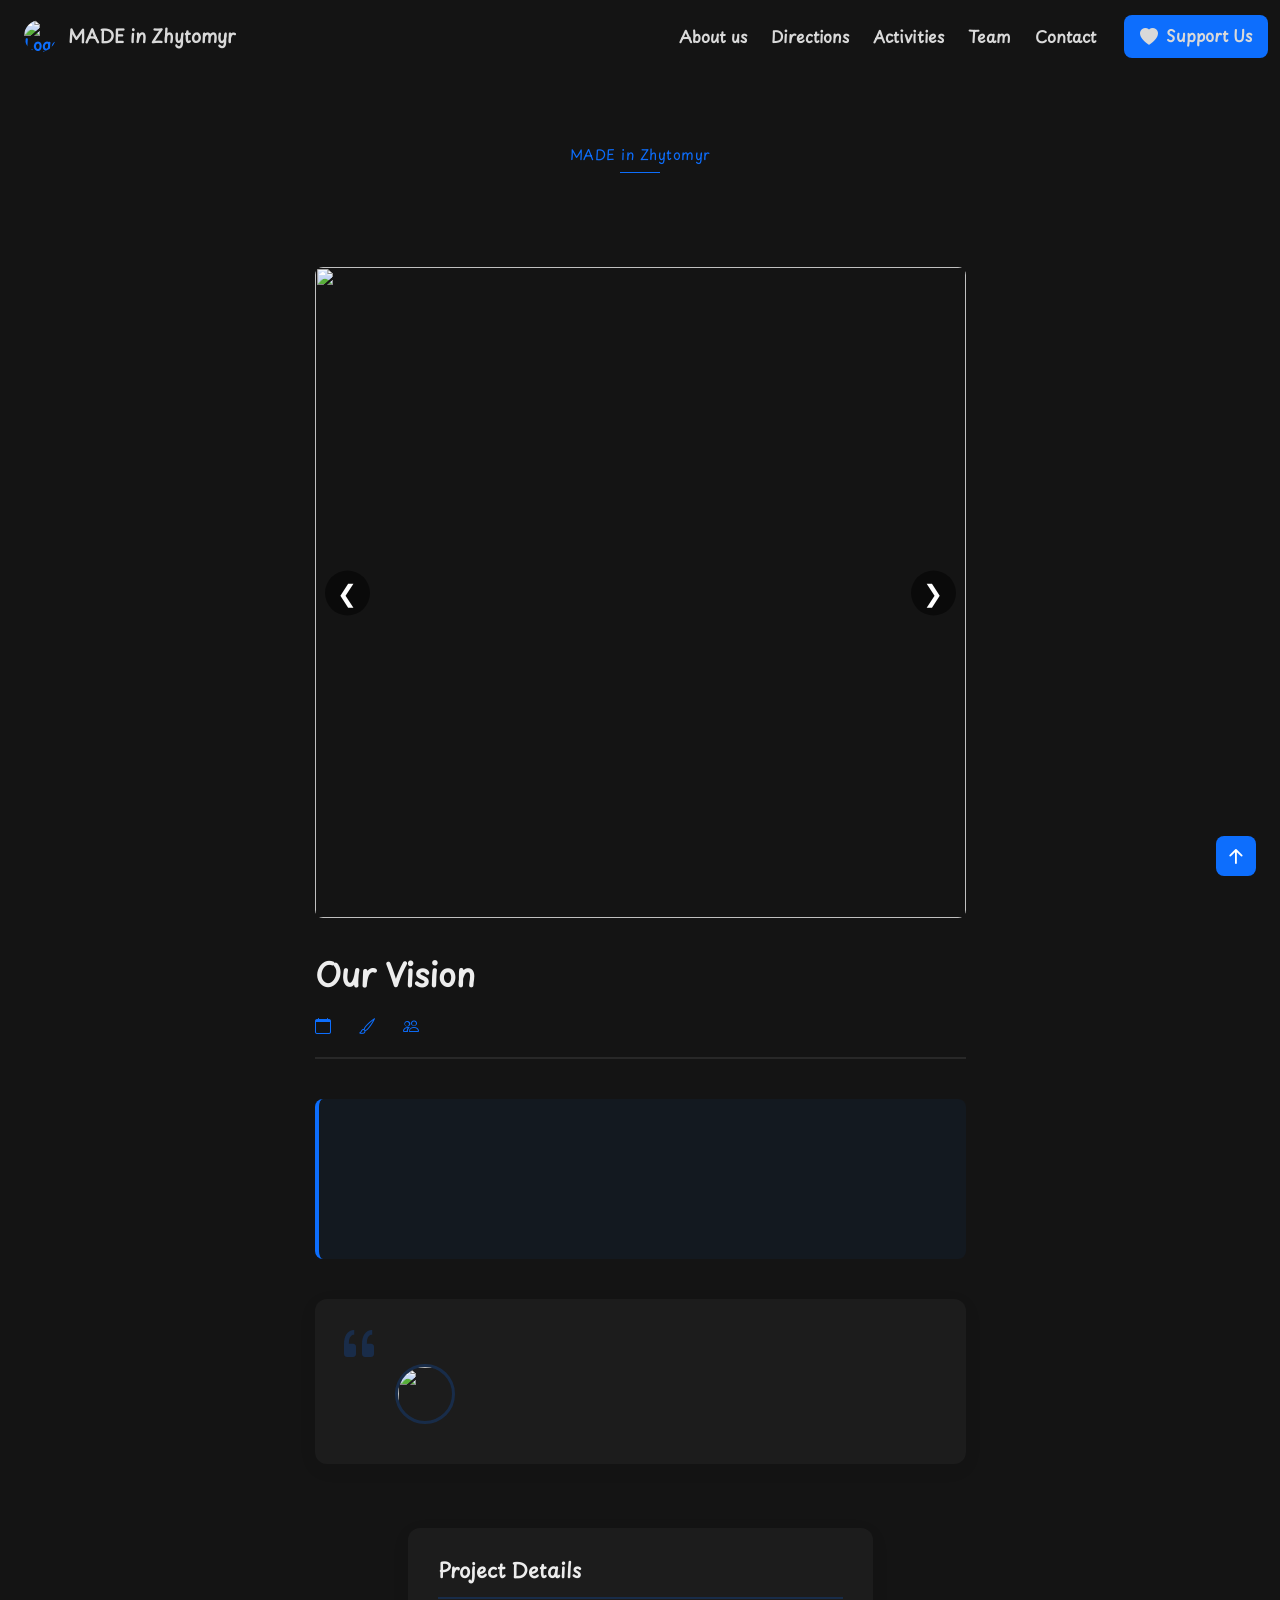
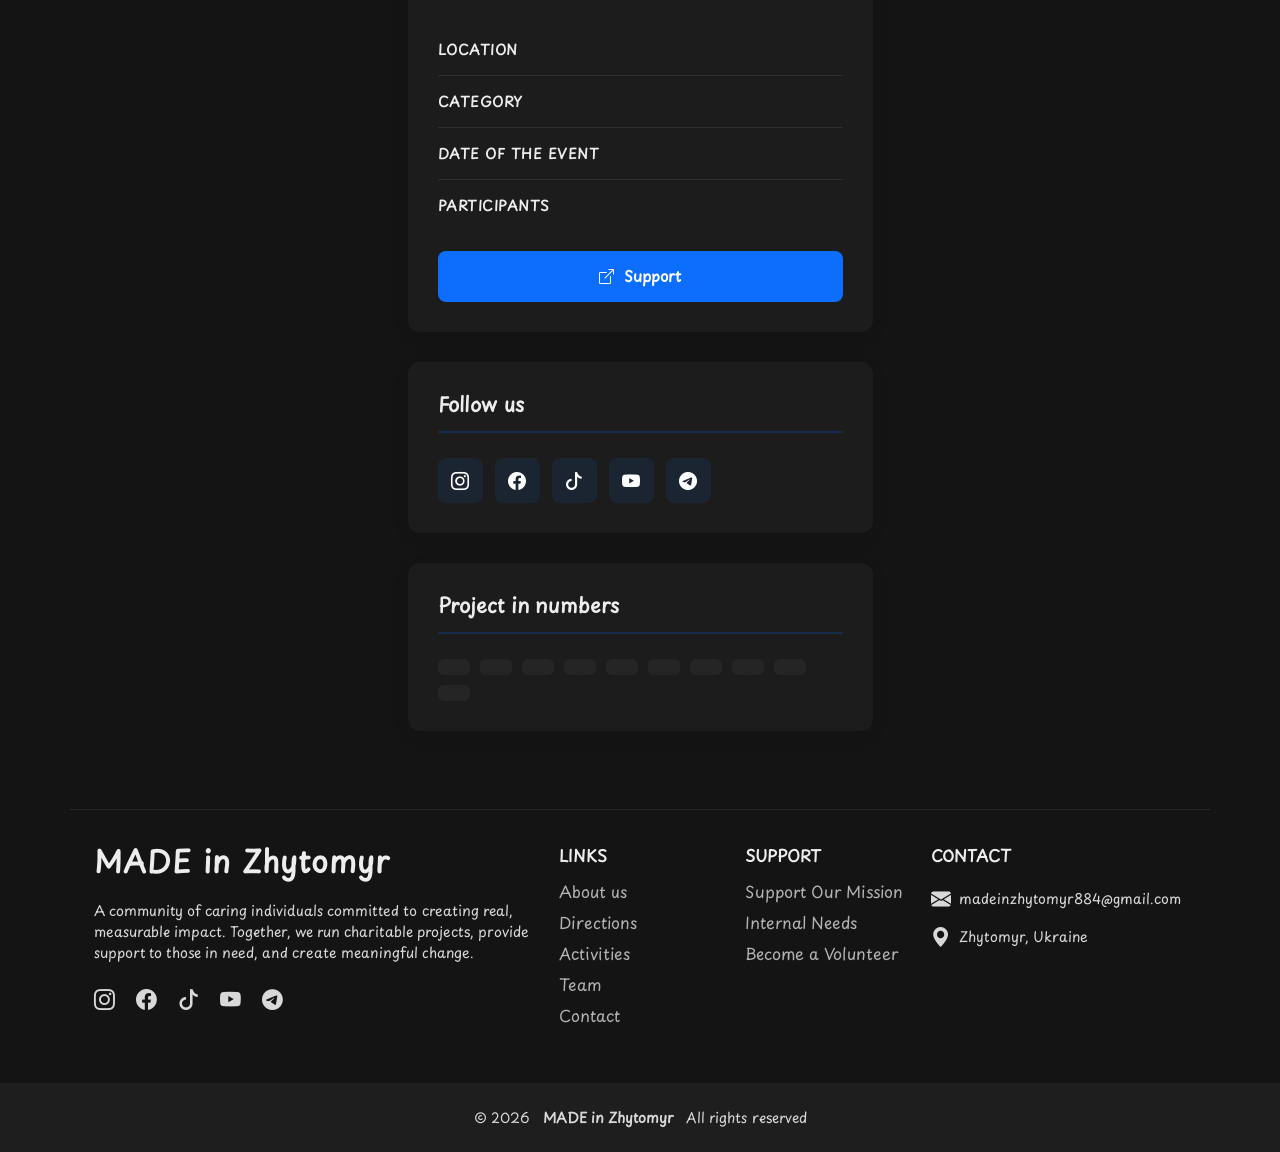
==== index-project.html @ 046662a4 "Add files via upload" ====
<!DOCTYPE html>
<html lang="en">

<head>
  <meta charset="utf-8">
  <meta content="width=device-width, initial-scale=1.0" name="viewport">
  <meta name="description" content="">
  <meta name="keywords" content="">

  <!--  НАЗВА -->
  <title>MADE in Zhytomyr - Official Website</title>

  <!--  ICONKA -->
  <link rel="icon" href="https://i.postimg.cc/qqYWjXf2/photo-2026-03-05-17-24-26.jpg" type="image/png">


  <!-- BOOTSTRAP ЗНАЧКИ -->
  <link rel="stylesheet" href="https://cdn.jsdelivr.net/npm/bootstrap-icons@1.11.3/font/bootstrap-icons.min.css">


  <!-- BOOTSTRAP -->
  <link href="https://cdn.jsdelivr.net/npm/bootstrap@5.3.8/dist/css/bootstrap.min.css" rel="stylesheet"
    integrity="sha384-sRIl4kxILFvY47J16cr9ZwB07vP4J8+LH7qKQnuqkuIAvNWLzeN8tE5YBujZqJLB" crossorigin="anonymous">

  <link rel="stylesheet" href="https://cdn.jsdelivr.net/npm/swiper@9/swiper-bundle.min.css">


  <!-- Main CSS File -->
  <link href="/index.css" rel="stylesheet">


</head>

<body class="my_body">


  <!-- header -->
  <header id="header" class="m-0 p-0  d-flex justify-content-center  my_header">
    <div class="m-0 p-0 container-xxl">
      <div class="my_section_info row align-items-center justify-content-center ">

        <a href="/index.html" class="my_logo col">
          <div class="m-0  " style="padding: 0px; padding-left: 12px;">
            <img class="m-0 p-0 rounded-circle" style="max-width: 32px;"
              src="https://i.postimg.cc/qqYWjXf2/photo-2026-03-05-17-24-26.jpg" alt="Logo">
          </div>
          <div class="my_logo_text">MADE in Zhytomyr</div>
        </a>




        <nav id="navmenu" class="my_navmenu col-auto">
          <ul class="my_navmenu_ul">

            <!-- Хрестик всередині меню -->
            <li style="cursor: pointer !important; "
              class="mobile-close-li d-xl-none position-absolute top-0 end-0  bg-transparent p-2 pe-3 m-0">
              <i style="margin: 0px !important; background-color: transparent;"
                class="mobile-close bi bi-x fs-2 cursor-pointer  "></i>
            </li>


            <div class="m-0  p-0 d-block d-xl-none text-center  mt-3 pt-4 pb-5"
              style="padding: 0px; padding-left: 12px;">
              <img class="m-0 p-0 rounded-circle border border-3 border-white" style="max-width: 120px;"
                src="https://i.postimg.cc/qqYWjXf2/photo-2026-03-05-17-24-26.jpg" alt="Logo">
            </div>



            <li class="my_navmenu_li"> <a href="/#about" class="my_navmenu_a">About us</a> </li>
            <li class="my_navmenu_li"> <a href="/#services" class="my_navmenu_a">Directions</a>
            </li>
            <li class="my_navmenu_li"> <a href="/#portfolio" class="my_navmenu_a">Activities</a>
            </li>
            <li class="my_navmenu_li"> <a href="/#team" class="my_navmenu_a">Team</a> </li>
            <li class="my_navmenu_li"> <a href="/#contact" class="my_navmenu_a">Contact</a> </li>


            <li class="m-0 p-3 p-md-2 "></li>

            <li class="my_navmenu_li ">
              <a href="/#support" class="m-0 p-0 my_navmenu_a">
                <div class="m-0 p-2 px-3 bg-primary rounded-3 row">
                  <i style="font-size: 18px;" class="m-0 p-0 pe-2 col-auto bi bi-heart-fill"></i>
                  <span class="m-0 p-0 col">Support Us</span>
                </div>
              </a>
            </li>



            <!-- СОЦМЕРЕЖІ ТЕПЕР В LI -->
            <li class="my_navmenu_li pb-4 pt-5 mt-5 p-xl-0 mxl-0">
              <div class="my_social-links">


                <a href="https://www.instagram.com/madeinzhytomyr/" target="_blank">
                  <i class="bi bi-instagram"></i>
                </a>
                <a href="https://www.facebook.com/profile.php?id=61586613398207" target="_blank"> <i
                    class="bi bi-facebook"></i> </a>

                <a href="https://www.tiktok.com/@madeinzhytomyr" target="_blank">
                  <i class="bi bi-tiktok"></i>
                </a>
                <a href="https://www.youtube.com/@madeinzhytomyr" target="_blank">
                  <i class="bi bi-youtube"></i>
                </a>
                <a href="https://t.me/madeinzhytomyr884" target="_blank">
                  <i class="bi bi-telegram"></i>
                </a>
              </div>
            </li>







          </ul>

          <i class="my_burger  d-xl-none bi bi-list"></i>
          <!-- <i class="my_burger  d-none bi bi-x"></i> -->

        </nav>




        <a href="#support" style="font-size: 18px; margin: 0px; margin-right: 12px;"
          class="my_btn_support team-nav-btn p-1 px-2 col-auto bg-primary rounded-2 d-none bi bi-heart-fill"></a>




      </div>
    </div>
  </header>

  <!-- BG dla Header  -->
  <section class="m-0 p-0 mx-auto container-xxl position-sticky top-0  " style="z-index: 888 !important;">
    <div style="background-color: #141414;  height: 72px; " class="m-0 p-0 px-4 row"></div>
  </section> <!-- BG dla Header  -->










  <!-- Portfolio Details Section -->
  <section id="portfolio-details"
    class=" m-0 p-0 d-flex justify-content-center portfolio-details section  product-card">
    <div class="m-0 p-0 container">


      <!-- Section Title -->
      <div class="my_section_title row " data-aos="fade-up">
        <div class="my_subtitle col-12 subtitle">MADE in Zhytomyr</div>
        <div class="my_title col-12 product-name">...</div>
        <div class="my_under_title col-12 product-description">...</div>
      </div><!-- End Section Title -->




      <div class="my_section_info row justify-content-center gy-5">

        <div style="margin: 12px;" class=" p-0  col-lg-8 col-xl-7 col-xxl-6">

          <!-- === IMAGE === -->
          <div class="m-0 p-0 pb-3 mb-auto  row border-0">
            <div class="m-0 p-0 col-12 position-relative rounded-5">

              <!-- ГОЛОВНЕ ФОТО -->
              <div class="main-image-box position-relative rounded-3 overflow-hidden">

                <button id="prev">&#10094;</button>
                <img class="main-image w-100 h-100" style="object-fit:cover;">
                <button id="next">&#10095;</button>

              </div>

              <!-- МІНІАТЮРИ -->
              <div class="thumbs d-flex gap-2 mt-3"></div>


              <!-- // на весь екран -->
              <!-- // на весь екран -->
              <!-- Lightbox -->
              <div id="lightbox">
                <span id="lightbox-close">&times;</span>
                <img id="lightbox-img">

                <!-- Кнопки навігації -->
                <button id="lightbox-prev">&#10094;</button>
                <button id="lightbox-next">&#10095;</button>

                <!-- Мініатюри -->
                <div id="lightbox-thumbs" class="thumbs "></div>
              </div>


            </div>
          </div>

          <div class="portfolio-content" data-aos="fade-up" data-aos-delay="200">

            <h2>Our Vision</h2>

            <div class="meta-info">
              <span>
                <i class="bi bi-calendar"></i><span class="product-date1">...</span></span>
              <span>
                <i class="bi bi-brush"></i><span class="product-category1">...</span></span>
              <span>
                <i class="bi bi-people"></i><span class="product-client1">...</span></span>

            </div>

            <p class="product-text01">... </p>

            <h3 class="product-title1">...</h3>

            <p class="product-text1">...</p>



            <div class="highlights-box">
              <h4 class="product-moment_title">Highlights</h4>
              <ul>
                <li class="product-moment_1"><i class="bi bi-check-circle"></i> ...</li>
                <li class="product-moment_2"><i class="bi bi-check-circle"></i> ...</li>
                <li class="product-moment_3"><i class="bi bi-check-circle"></i> ...</li>
                <li class="product-moment_4"><i class="bi bi-check-circle"></i> ...</li>
              </ul>
            </div>


            <h3 class="product-title2">...</h3>
            <p class="product-text2"> ... </p>


            <blockquote>
              <i class="bi bi-quote quote-icon"></i>
              <p class="product-coordinator_desc">...</p>
              <div class="author">
                <img class="product-coordinator_img" src="">
                <div class="product-name author-info">
                  <h5 class="product-coordinator_name">...</h5>
                  <span class="product-coordinator_position">...</span>
                </div>
              </div>
            </blockquote>

            <p class="product-text02">...</p>


          </div>

        </div>

        <div style="margin: 12px;" class=" p-0 col-lg-4 col-xl-5 col-xxl-4">

          <div class="sidebar" data-aos="fade-up" data-aos-delay="200">

            <div class="info-card">
              <h3>Project Details</h3>
              <div class="info-item">
                <span class="label">Location</span>
                <span class="product-location value">...</span>
              </div>
              <div class="info-item">
                <span class="label">Category</span>
                <span class="product-categoryy value">...</span>
              </div>
              <div class="info-item">
                <span class="label">Date Of The Event</span>
                <span class="product-date value">...</span>
              </div>
              <div class="info-item">
                <span class="label">Participants</span>
                <span class="product-members value">...</span>
              </div>
              <a href="/index.html#support" class="btn-primary" target="_blank">
                <i class="bi bi-box-arrow-up-right"></i> Support
              </a>
            </div>

            <div class="share-card" data-aos="fade-up" data-aos-delay="300">
              <h3>Follow us</h3>
              <div class="social-links">

                <a href="https://www.instagram.com/madeinzhytomyr/" target="_blank" class="facebook text-white">
                  <i class="bi bi-instagram"></i>
                </a>
                <a href="https://www.facebook.com/profile.php?id=61586613398207" target="_blank"
                  class="facebook text-white"> <i class="bi bi-facebook"></i> </a>

                <a href="https://www.tiktok.com/@madeinzhytomyr" target="_blank" class="facebook text-white">
                  <i class="bi bi-tiktok"></i>
                </a>
                <a href="https://www.youtube.com/@madeinzhytomyr" target="_blank" class="facebook text-white">
                  <i class="bi bi-youtube"></i>
                </a>
                <a href="https://t.me/madeinzhytomyr884" target="_blank" class="facebook text-white">
                  <i class="bi bi-telegram"></i>
                </a>

              </div>
            </div>

            <div class="tags-card" data-aos="fade-up" data-aos-delay="400">
              <h3>Project in numbers</h3>
              <div class="tags">
                <a href="#" class="product-num1">...</a>
                <a href="#" class="product-num2">...</a>
                <a href="#" class="product-num3">...</a>
                <a href="#" class="product-num4">...</a>
                <a href="#" class="product-num5">...</a>
                <a href="#" class="product-num6">...</a>
                <a href="#" class="product-num7">...</a>
                <a href="#" class="product-num8">...</a>
                <a href="#" class="product-num9">...</a>
                <a href="#" class="product-num10">...</a>
              </div>

            </div>

          </div>

        </div>

      </div>




    </div>
  </section>
  <!-- /Portfolio Details Section -->





  <!-- footer -->
  <footer id="footer" class=" d-flex justify-content-center footer ">
    <div class="m-0 p-0 container">
      <div class=" row gy-4 footer-top">

        <div class="col-lg-5 col-md-12 footer-about">
          <a href="index.html" class="logo d-flex align-items-center">
            <span class="sitename">MADE in Zhytomyr</span>
          </a>

          <p>A community of caring individuals committed to creating real, measurable impact.
            Together, we run
            charitable projects, provide support to those in need, and create meaningful change.</p>

          <div class="social-links d-flex pt-4">
            <a href="https://www.instagram.com/madeinzhytomyr/" target="_blank"><i class="bi bi-instagram"></i></a>
            <a href="https://www.facebook.com/profile.php?id=61586613398207" target="_blank"> <i
                class="bi bi-facebook"></i> </a>
            <a href="https://www.tiktok.com/@madeinzhytomyr" target="_blank"><i class="bi bi-tiktok"></i></a>
            <a href="https://www.youtube.com/@madeinzhytomyr" target="_blank"><i class="bi bi-youtube"></i></a>
            <a href="https://t.me/madeinzhytomyr884" target="_blank"><i class="bi bi-telegram"></i></a>


          </div>
        </div>

        <div class="col-lg-2 col-6 footer-links">
          <h4>LINKS</h4>
          <ul>
            <li><a href="/#about">About us</a></li>
            <li><a href="/#services">Directions</a></li>
            <li><a href="/#portfolio">Activities</a></li>
            <li><a href="/#team">Team</a></li>
            <li class="m-0 p-0"><a href="/#contact">Contact</a></li>
          </ul>
        </div>

        <div class="col-lg-2 col-6 footer-links">
          <h4>SUPPORT</h4>
          <ul>
            <li><a style="cursor: pointer !important" data-bs-toggle="modal" data-bs-target="#exampleModal">Support Our
                Mission
              </a></li>
            <li><a href="https://send.monobank.ua/jar/9Yy4Pc3zTx" target="_blank" rel="noopener noreferrer">Internal
                Needs
              </a></li>
            <li><a href="/#contact">Become a Volunteer</a></li>
          </ul>
        </div>

        <div class="col-lg-3 col-md-12 footer-contact text-md-start">
          <h4>CONTACT</h4>

          <div class="d-flex align-items-center mb-2 my_email">
            <i class="bi bi-envelope-fill me-2 fs-5"></i>
            <a href="mailto:madeinzhytomyr884@gmail.com" class="text-decoration-none"> madeinzhytomyr884@gmail.com </a>
          </div>

          <div class="d-flex align-items-center ">
            <i class="bi bi-geo-alt-fill me-2 fs-5"></i>
            <p class="mb-0">Zhytomyr, Ukraine </p>
          </div>


        </div>




      </div>





    </div>


  </footer>

  <!-- footer 22222 -->
  <footer id="footer2" class=" d-flex justify-content-center footer ">
    <div class="m-0 p-0 container-fluid  ">



      <div class="my_copyright row text-lg-center">
        <p>
          <span>©</span>
          <span id="currentYear"></span>
          <span class="px-2 fw-bold">MADE in Zhytomyr</span>
          <span>All rights reserved</span>
        </p>
      </div>


    </div>


  </footer>











  <!-- Scroll Top Button -->
  <a id="scrollUPP" href="#" class="scroll-top d-flex align-items-center justify-content-center ">
    <i class="bi bi-arrow-up-short"></i>
  </a>




  <!-- Modal -->
  <div class="modal fade" id="exampleModal" tabindex="-1" aria-labelledby="exampleModalLabel" aria-hidden="true">
    <div style="max-width: 498px;" class="modal-dialog modal-md modal-dialog-centered p-2">
      <div class="modal-content bg-dark text-white">

        <div class="m-0 p-3 modal-header bg-primary border-0">
          <h5 class="m-0 me-auto p-0 modal-title" id="exampleModalLabel">Banking details</h5>
          <button type="button" class="m-0 p-0 btn-close btn-close-white" data-bs-dismiss="modal"
            aria-label="Close"></button>
        </div>


        <div class="m-0 p-2 modal-body">





          <div class="m-0 p-3 py-5 col-12 text-center fs-2 fw-bold text-white">
            Thank You!
          </div>







          <!-- Картки валют -->
          <div class="row justify-content-center g-3 m-0 p-0">

            <div class="m-0 p-2 col-12 row justify-content-start small">
              <p class="m-0 p-2  ">
                <strong class="m-0 p-0 pe-1">Recipient:</strong>
                <span>Andrian Ivaniuk</span>
              </p>
              <p class="m-0 p-2  ">
                <strong class="m-0 p-0 pe-1">SWIFT/BIC:</strong>
                <span>UNJSUAUKXXX</span>
              </p>
            </div>



            <!-- Основні реквізити -->
            <!-- <div class="col-auto">
              <div class="bor9der rounded p-2 small">
                <p class="m-0 p-1"><strong>Recipient:</strong> Andrian Ivaniuk</p>
              </div>
            </div>

            <div class="col-auto">
              <div class="b9order rounded p-2 small">
                <p class="m-0 p-1"><strong>SWIFT/BIC:</strong> UNJSUAUKXXX</p>
              </div>
            </div> -->

            <!-- USD -->
            <div class="col-12 m-0 p-2">
              <div class="card border h-100 bg-black text-white border-0 rounded-3">
                <div class="card-body p-2 d-flex align-items-center justify-content-between flex-wrap ">

                  <!-- Валюта та кнопка мобільна -->
                  <div class="d-flex align-items-center gap-1 m-0 p-0">
                    <!-- <div class="rounded-circle d-flex align-items-center justify-content-center bg-light text-dark  bor0der border-dark "
                         style="width:32px; height:32px;">
                      <i class="bi bi-currency-dollar"></i>
                    </div> -->
                    <span class="fw-bold ps-2 small">USD</span>

                    <!-- Копіювання десктоп -->
                    <button class="btn btn-outline-secondary btn-sm  position-absolute end-0 m-0 me-2 border-0"
                      onclick="copyIBAN('ibanUSD', this)">
                      <i class="bi bi-clipboard text-white"></i>
                    </button>
                  </div>

                  <!-- IBAN -->
                  <div
                    class="flex-grow-1 text-center bg-black rounded m-0 p-1 overflow-auto text-truncate col-12 col-sm-auto">
                    <span id="ibanUSD" class="font-monospace" style="font-size: clamp(12px,1.2vw,14px);">
                      UA 40 3220 0100 0000 2620 3376 0927 04
                    </span>
                  </div>



                </div>
              </div>
            </div>

            <!-- EUR -->
            <div class="m-0 p-2 col-12">
              <div class="card border h-100 bg-black text-white border-0 rounded-3">
                <div class="card-body p-2 d-flex align-items-center justify-content-between flex-wrap">

                  <!-- Валюта та кнопка мобільна -->
                  <div class="d-flex align-items-center gap-1 m-0  p-0">
                    <!-- <div class="rounded-circle d-flex align-items-center justify-content-center bg-light text-dark  bo0rder border-dark "
                         style="width:32px; height:32px;">
                      <i class="bi bi-currency-euro"></i>
                    </div> -->
                    <span class="fw-bold  ps-2 small">EUR</span>

                    <!-- Копіювання десктоп -->
                    <button class="btn btn-outline-secondary btn-sm    position-absolute end-0 m-0 me-2 border-0"
                      onclick="copyIBAN('ibanUSD', this)">
                      <i class="bi bi-clipboard text-white"></i>
                    </button>
                  </div>

                  <!-- IBAN -->
                  <div
                    class="flex-grow-1 text-center bg-black rounded m-0 p-1 overflow-auto text-truncate col-12 col-sm-auto">
                    <span id="ibanUSD" class="font-monospace" style="font-size: clamp(12px,1.2vw,14px);">
                      UA 40 3220 0100 0000 2620 5376 1280 41
                    </span>
                  </div>



                </div>
              </div>
            </div>




          </div>


          <!-- Додати кнопку Monobank -->
          <div class="m-0 my-5 p-0 row justify-content-center">
            <a href="https://send.monobank.ua/jar/8nhXXe1Jue" target="_blank" rel="noopener noreferrer"
              class="m-0 p-2 col-auto team-nav-btn bg-transparent">
              <img class="m-0 p-0 rounded-4" style="max-width: 90px;"
                src="https://i.postimg.cc/85hQ4khD/photo-2026-03-05-20-57-39.jpg" alt="Logo">
            </a>

            <a href="https://send.monobank.ua/jar/8nhXXe1Jue" target="_blank" rel="noopener noreferrer"
              class="m-0 p-2 col-auto team-nav-btn bg-transparent">
              <img class="m-0 p-0 rounded-4" style="max-width: 90px;"
                src="https://i.postimg.cc/5N8Yz8HL/photo-2026-03-05-20-53-52.jpg" alt="Logo">
            </a>


            <a href="https://send.monobank.ua/jar/8nhXXe1Jue" target="_blank" rel="noopener noreferrer"
              class="m-0 p-2 col-auto team-nav-btn bg-transparent">
              <img class="m-0 p-0 rounded-4" style="max-width: 90px;"
                src="https://i.postimg.cc/tJk00rSD/photo-2026-03-05-20-56-55.jpg" alt="Logo">
            </a>

            <a href="https://paypal.me/mynameisandrian" target="_blank" rel="noopener noreferrer"
              class="m-0 p-2 col-auto team-nav-btn bg-transparent">
              <img class="m-0 p-0 rounded-4" style="max-width: 90px;"
                src="https://i.postimg.cc/Gt6tCZKX/photo-2026-03-11-12-27-10.jpg" alt="Logo">
            </a>
          </div>

          <!-- Important -->
          <div class="m-0 mt-5 p-2">

            <div class="m-0 p-3 text-secondary text-center small" role="alert">
              Commission of intermediary banks for transfers is possible. </div>

          </div>
        </div>

        <!-- <div class="m-0 mb-2 p-3 modal-footer border-0">
          <button type="button" class="m-0 mx-auto p-2 px-3 btn btn-primary" data-bs-dismiss="modal">
            Thank You!
          </button>
        </div> -->

      </div>
    </div>
  </div>



  <!-- НЕ ЗНАЮ ТРЕБА ДЛЯ ПРОГРУЗИ ДЖАПВА -->
  <script src="https://unpkg.com/imagesloaded@5/imagesloaded.pkgd.min.js"></script>


  <!-- bootstrap -->
  <script src="https://unpkg.com/isotope-layout@3/dist/isotope.pkgd.min.js"></script>


  <!-- bootstrap модальне вікно -->

  <script src="https://cdn.jsdelivr.net/npm/bootstrap@5.3.3/dist/js/bootstrap.bundle.min.js"></script>


  <!-- треба для точок під фото -->
  <script src="https://cdn.jsdelivr.net/npm/swiper@9/swiper-bundle.min.js"></script>




  <script>




    // 🔹 Ініціалізація при завантаженні index_project
    // 🔹 Ініціалізація при завантаженні index_project
    // 🔹 Ініціалізація при завантаженні index_project
    // 🔹 Ініціалізація при завантаженні index_project
    // 🔹 Ініціалізація при завантаженні index_project
    // 🔹 Ініціалізація при завантаженні index_project
    // 🔹 Ініціалізація при завантаженні index_project
    // 🔹 Ініціалізація при завантаженні index_project
    // 🔹 Ініціалізація при завантаженні index_project
    // 🔹 Ініціалізація при завантаженні index_project
    // 🔹 Ініціалізація при завантаженні index_project

    function initProductPage() {
      const card = document.querySelector(".product-card");
      if (!card) return;

      // 🔹 ELEMENTY
      const mainImage = document.querySelector(".main-image");
      const thumbsContainer = document.querySelector(".thumbs");


      const quantityInput = card.querySelector(".quantity-input");
      const plusBtn = card.querySelector(".btn-plus");
      const minusBtn = card.querySelector(".btn-minus");
      const addToCartBtn = document.getElementById("addToCartDynamic");


      const productName = card.querySelector(".product-name");
      const productImg = card.querySelector(".product-img");
      const productDate = card.querySelector(".product-date");

      const productDescription = card.querySelector(".product-description");

      const swiperWrapper = card.querySelector(".swiper-wrapper"); // контейнер для фото

      const productDate1 = card.querySelector(".product-date1");
      const productCategory1 = card.querySelector(".product-category1");
      const productClient1 = card.querySelector(".product-client1");


      const productText01 = card.querySelector(".product-text01");
      const productTitle1 = card.querySelector(".product-title1");
      const productText1 = card.querySelector(".product-text1");
      const productMoment_title = card.querySelector(".product-moment_title");
      const productMoment_1 = card.querySelector(".product-moment_1");
      const productMoment_2 = card.querySelector(".product-moment_2");
      const productMoment_3 = card.querySelector(".product-moment_3");
      const productMoment_4 = card.querySelector(".product-moment_4");
      const productTitle2 = card.querySelector(".product-title2");
      const productText2 = card.querySelector(".product-text2");



      const productCoordinator_desc = card.querySelector(".product-coordinator_desc");
      const productCoordinator_img = card.querySelector(".product-coordinator_img");
      const productCoordinator_name = card.querySelector(".product-coordinator_name");
      const productCoordinator_position = card.querySelector(".product-coordinator_position");
      const productText02 = card.querySelector(".product-text02");



      const productLocation = card.querySelector(".product-location");
      const productCategoryy = card.querySelector(".product-categoryy");
      const productMembers = card.querySelector(".product-members");


      const productNum1 = card.querySelector(".product-num1");
      const productNum2 = card.querySelector(".product-num2");
      const productNum3 = card.querySelector(".product-num3");
      const productNum4 = card.querySelector(".product-num4");
      const productNum5 = card.querySelector(".product-num5");
      const productNum6 = card.querySelector(".product-num6");
      const productNum7 = card.querySelector(".product-num7");
      const productNum8 = card.querySelector(".product-num8");
      const productNum9 = card.querySelector(".product-num9");
      const productNum10 = card.querySelector(".product-num10");


      // 🔹 URL параметри
      const params = new URLSearchParams(window.location.search);
      const product = {
        name: params.get("name") || "",
        img: params.get("img") || "",
        date: params.get("date") || "",

        description: params.get("description") || "",

        images: JSON.parse(params.get("images") || "[]"),


        date1: params.get("date1") || "",
        category1: params.get("category1") || "",
        client1: params.get("client1") || "",

        text01: params.get("text01") || "",
        title1: params.get("title1") || "",
        text1: params.get("text1") || "",
        moment_title: params.get("moment_title") || "",
        moment_1: params.get("moment_1") || "",
        moment_2: params.get("moment_2") || "",
        moment_3: params.get("moment_3") || "",
        moment_4: params.get("moment_4") || "",
        title2: params.get("title2") || "",
        text2: params.get("text2") || "",


        coordinator_desc: params.get("coordinator_desc") || "",
        coordinator_img: params.get("coordinator_img") || "",
        coordinator_name: params.get("coordinator_name") || "",
        coordinator_position: params.get("coordinator_position") || "",
        text02: params.get("text02") || "",


        location: params.get("location") || "",
        categoryy: params.get("categoryy") || "",
        members: params.get("members") || "",


        num1: params.get("num1") || "",
        num2: params.get("num2") || "",
        num3: params.get("num3") || "",
        num4: params.get("num4") || "",
        num5: params.get("num5") || "",
        num6: params.get("num6") || "",
        num7: params.get("num7") || "",
        num8: params.get("num8") || "",
        num9: params.get("num9") || "",
        num10: params.get("num10") || ""
      };



      // 🔹 Заповнення контенту (safe)
      document.title = product.name || document.title;

      if (productName) productName.textContent = product.name;
      if (productImg) productImg.src = product.img;
      if (productDate) productDate.textContent = product.date;

      if (productDescription) productDescription.textContent = product.description;

      if (productDate1) productDate1.textContent = product.date1;
      if (productCategory1) productCategory1.textContent = product.category1;
      if (productClient1) productClient1.textContent = product.client1;

      if (productText01) productText01.textContent = product.text01;
      if (productTitle1) productTitle1.textContent = product.title1;
      if (productText1) productText1.textContent = product.text1;
      if (productMoment_title) productMoment_title.textContent = product.moment_title;
      if (productMoment_1) productMoment_1.textContent = product.moment_1;
      if (productMoment_2) productMoment_2.textContent = product.moment_2;
      if (productMoment_3) productMoment_3.textContent = product.moment_3;
      if (productMoment_4) productMoment_4.textContent = product.moment_4;
      if (productTitle2) productTitle2.textContent = product.title2;
      if (productText2) productText2.textContent = product.text2;


      if (productCoordinator_desc) productCoordinator_desc.textContent = product.coordinator_desc;
      if (productCoordinator_img) productCoordinator_img.src = product.coordinator_img;
      if (productCoordinator_name) productCoordinator_name.textContent = product.coordinator_name;
      if (productCoordinator_position) productCoordinator_position.textContent = product.coordinator_position;
      if (productText02) productText02.textContent = product.text02;


      if (productLocation) productLocation.textContent = product.location;
      if (productCategoryy) productCategoryy.textContent = product.categoryy;
      if (productMembers) productMembers.textContent = product.members;


      if (productNum1) productNum1.textContent = product.num1;
      if (productNum2) productNum2.textContent = product.num2;
      if (productNum3) productNum3.textContent = product.num3;
      if (productNum4) productNum4.textContent = product.num4;
      if (productNum5) productNum5.textContent = product.num5;
      if (productNum6) productNum6.textContent = product.num6;
      if (productNum7) productNum7.textContent = product.num7;
      if (productNum8) productNum8.textContent = product.num8;
      if (productNum9) productNum9.textContent = product.num9;
      if (productNum10) productNum10.textContent = product.num10;




      // фото
      // фото
      // фото
      // фото
      // фото
      // фото
      // фото

      if (product.images.length) {
        mainImage.src = product.images[0];
        thumbsContainer.innerHTML = "";

        product.images.forEach((src) => {
          const img = document.createElement("img");
          img.className = "thumb";
          img.src = src;

          img.addEventListener("click", () => {
            mainImage.src = src;

            thumbsContainer
              .querySelectorAll(".thumb")
              .forEach((t) => t.classList.remove("active"));

            img.classList.add("active");
          });

          thumbsContainer.appendChild(img);
        });
      }

      // кількість
      // кількість
      // кількість
      // кількість
      // кількість
      // кількість
      // кількість

      plusBtn?.addEventListener("click", () => {
        quantityInput.value = Number(quantityInput.value) + 1;
      });

      minusBtn?.addEventListener("click", () => {
        quantityInput.value = Math.max(1, Number(quantityInput.value) - 1);
      });

      // додати в кошик
      // додати в кошик
      // додати в кошик
      // додати в кошик
      // додати в кошик
      // додати в кошик
      // додати в кошик

      addToCartBtn?.addEventListener("click", () => {
        addUserFromInput(
          product.images[0] ?? "",
          product.name,
          product.price,
          product.link,
          Number(quantityInput.value) || 1
        );
      });

      // кнопки наступне і попереднє фото
      // кнопки наступне і попереднє фото
      // кнопки наступне і попереднє фото
      // кнопки наступне і попереднє фото
      // кнопки наступне і попереднє фото
      // кнопки наступне і попереднє фото
      // кнопки наступне і попереднє фото
      const prevBtn = document.getElementById("prev");
      const nextBtn = document.getElementById("next");

      // Приклад масиву фото
      const images = product.images; // або будь-який масив URL

      let currentIndex = 0;

      // Встановлюємо перше фото
      mainImage.src = images[0];
      thumbsContainer.innerHTML = "";

      // Створюємо мініатюри
      images.forEach((src, index) => {
        const img = document.createElement("img");
        img.src = src;
        if (index === 0) img.classList.add("active");

        img.addEventListener("click", () => {
          currentIndex = index;
          updateMainImage();
        });

        thumbsContainer.appendChild(img);
      });

      // Функція оновлення головного фото і активної мініатюри
      function updateMainImage() {
        mainImage.src = images[currentIndex];

        thumbsContainer.querySelectorAll("img").forEach((t, i) => {
          t.classList.toggle("active", i === currentIndex);
        });
      }

      function updateMainImage() {
        mainImage.src = images[currentIndex];

        thumbsContainer.querySelectorAll("img").forEach((t, i) => {
          t.classList.toggle("active", i === currentIndex);
        });

        // Прокручуємо активну мініатюру по центру контейнера
        const activeThumb = thumbsContainer.querySelector("img.active");
        if (activeThumb) {
          activeThumb.scrollIntoView({
            behavior: "smooth",
            block: "nearest", // по вертикалі, якщо потрібно
            inline: "center", // по горизонталі
          });
        }
      }

      // Стрілки
      prevBtn.addEventListener("click", () => {
        currentIndex--;
        if (currentIndex < 0) currentIndex = images.length - 1;
        updateMainImage();
      });

      nextBtn.addEventListener("click", () => {
        currentIndex++;
        if (currentIndex >= images.length) currentIndex = 0;
        updateMainImage();
      });

      // на весь екран і збільшення
      // на весь екран і збільшення
      // на весь екран і збільшення
      // на весь екран і збільшення
      // на весь екран і збільшення
      // на весь екран і збільшення
      // на весь екран і збільшення
      // на весь екран і збільшення
      const lightbox = document.getElementById("lightbox");
      const lightboxImg = document.getElementById("lightbox-img");
      const lightboxClose = document.getElementById("lightbox-close");

      let zoomed = false; // стан збільшення

      // Відкриття lightbox
      mainImage.addEventListener("click", () => {
        lightboxImg.src = mainImage.src;
        lightbox.style.display = "flex";
        lightboxImg.classList.remove("zoom-out");
        lightboxImg.classList.add("zoom-in");
        zoomed = false;
      });

      // Відкриття lightbox по натиску на головне фото
      mainImage.addEventListener("click", () => {
        // знаходимо індекс головного фото в масиві images
        const index = images.indexOf(mainImage.src);
        // якщо не знайдено, беремо 0
        openLightbox(index >= 0 ? index : 0);
      });

      // Toggle збільшення/зменшення по кліку на фото
      // Toggle збільшення/зменшення по кліку на фото
      // Toggle збільшення/зменшення по кліку на фото
      // Toggle збільшення/зменшення по кліку на фото
      // Toggle збільшення/зменшення по кліку на фото
      // Toggle збільшення/зменшення по кліку на фото
      // Toggle збільшення/зменшення по кліку на фото
      // Toggle збільшення/зменшення по кліку на фото

      lightboxImg.addEventListener("click", (e) => {
        const rect = lightboxImg.getBoundingClientRect();

        // координати кліку відносно зображення
        const offsetX = e.clientX - rect.left;
        const offsetY = e.clientY - rect.top;

        // transform-origin у відсотках
        const originX = (offsetX / rect.width) * 100;
        const originY = (offsetY / rect.height) * 100;

        // Збільшення від точки кліку
        if (!zoomed) {
          lightboxImg.style.transformOrigin = `${originX}% ${originY}%`;
          lightboxImg.style.transform = "scale(3.0)";
          zoomed = true;
          lightboxImg.classList.add("zoomed"); // додаємо клас для zoom-out курсора
        } else {
          // Зменшення назад, від тієї ж точки
          lightboxImg.style.transform = "scale(1)";
          zoomed = false;
          // залишаємо transformOrigin від точки кліку
          lightboxImg.classList.remove("zoomed"); // повертаємо zoom-in курсор
        }
      });

      // Закриття по хрестику
      lightboxClose.addEventListener("click", () => {
        lightbox.style.display = "none";
        lightboxImg.style.transform = "scale(1)";
        lightboxImg.classList.remove("zoom-out");
        lightboxImg.classList.add("zoom-in");
        zoomed = false;

        // скролбар відновлення
        closeLightbox();
      });

      // Закриття по ESC
      document.addEventListener("keydown", (e) => {
        if (e.key === "Escape") {
          lightbox.style.display = "none";
          lightboxImg.style.transform = "scale(1)";
          lightboxImg.classList.remove("zoom-out");
          lightboxImg.classList.add("zoom-in");
          zoomed = false;

          // скролбар відновлення
          closeLightbox();
        }
      });

      // Закриття по кліку на фон
      lightbox.addEventListener("click", (e) => {
        if (e.target === lightbox) {
          lightbox.style.display = "none";
          lightboxImg.style.transform = "scale(1)";
          lightboxImg.classList.remove("zoom-out");
          lightboxImg.classList.add("zoom-in");
          zoomed = false;

          // скролбар відновлення
          closeLightbox();
        }
      });

      // мініатюри і кнопки на вест екран
      // мініатюри і кнопки на вест екран
      // мініатюри і кнопки на вест екран
      // мініатюри і кнопки на вест екран
      // мініатюри і кнопки на вест екран
      // мініатюри і кнопки на вест екран
      // мініатюри і кнопки на вест екран
      // мініатюри і кнопки на вест екран
      // мініатюри і кнопки на вест екран

      const lightboxPrev = document.getElementById("lightbox-prev");
      const lightboxNext = document.getElementById("lightbox-next");
      const lightboxThumbs = document.getElementById("lightbox-thumbs");

      function openLightbox(index) {
        currentIndex = index;
        lightboxImg.src = images[currentIndex];
        lightbox.style.display = "flex";
        updateThumbs();
      }

      function updateThumbs() {
        lightboxThumbs.innerHTML = "";

        images.forEach((src, i) => {
          const img = document.createElement("img");
          img.src = src;
          if (i === currentIndex) img.classList.add("active");
          img.addEventListener("click", () => openLightbox(i));
          lightboxThumbs.appendChild(img);
        });

        // Центруємо активну мініатюру після рендеру
        requestAnimationFrame(() => {
          const activeThumb = lightboxThumbs.querySelector("img.active");
          if (activeThumb) {
            const containerRect = lightboxThumbs.getBoundingClientRect();
            const thumbRect = activeThumb.getBoundingClientRect();

            const scrollLeft =
              lightboxThumbs.scrollLeft +
              thumbRect.left -
              containerRect.left -
              containerRect.width / 2 +
              thumbRect.width / 2;

            lightboxThumbs.scrollTo({
              left: scrollLeft,
              behavior: "smooth",
            });
          }
        });
      }

      lightboxPrev.addEventListener("click", () => {
        currentIndex = (currentIndex - 1 + images.length) % images.length;
        openLightbox(currentIndex);

        // прибираєм zoom
        // прибираєм zoom
        // прибираєм zoom
        lightboxImg.style.transform = "scale(1)";
        zoomed = false;
        // залишаємо transformOrigin від точки кліку
        lightboxImg.classList.remove("zoomed"); // повертаємо zoom-in курсор
      });

      lightboxNext.addEventListener("click", () => {
        currentIndex = (currentIndex + 1) % images.length;
        openLightbox(currentIndex);

        // прибираєм zoom
        // прибираєм zoom
        // прибираєм zoom
        lightboxImg.style.transform = "scale(1)";
        zoomed = false;
        // залишаємо transformOrigin від точки кліку
        lightboxImg.classList.remove("zoomed"); // повертаємо zoom-in курсор
      });

      lightboxClose.addEventListener("click", () => {
        lightbox.style.display = "none";
      });
      document.addEventListener("keydown", (e) => {
        if (e.key === "Escape") lightbox.style.display = "none";
      });

      // Приклад відкриття lightbox з головного зображення

      // додавання блокування скролу
      // додавання блокування скролу
      // додавання блокування скролу
      // додавання блокування скролу
      // додавання блокування скролу
      // додавання блокування скролу
      // додавання блокування скролу
      // додавання блокування скролу
      // додавання блокування скролу
      // додавання блокування скролу
      function openLightbox(index) {
        currentIndex = index;
        lightboxImg.src = images[currentIndex];
        lightbox.style.display = "flex";
        updateThumbs();

        // Забороняємо скрол сторінки
        document.body.style.overflow = "hidden";
      }

      function closeLightbox() {
        lightbox.style.display = "none";

        // Відновлюємо скрол
        document.body.style.overflow = "";
      }



      console.log("✅ Product loaded:", product);
    }

    document.addEventListener("DOMContentLoaded", initProductPage);














  </script>



  <!-- js -->
  <script src="/index.js"></script>



</body>

</html>
---- index.css ----
@charset "UTF-8";

/* Fonts */
@font-face {
    font-family: "Playpen_Sans";
    src: url("/fonts/Playpen_Sans/PlaypenSans-VariableFont_wght.ttf")
        format("truetype");
    font-weight: 400;
    font-style: normal;
    font-display: swap;
}

:root {
    --default-font: "Playpen_Sans" !important;

    /* Smooth scroll */
    scroll-behavior: smooth;
}

/* Global Colors - The following color variables are used throughout the website. Updating them here will change the color scheme of the entire website */
:root {
    --background-color: #141414; /* Background color for the entire website, including individual sections */
    --default-color: #d9d9d9; /* Default color used for the majority of the text content across the entire website */
    --heading-color: #ededed; /* Color for headings, subheadings and title throughout the website */
    --accent-color: #ff4d4f; /* Accent color that represents your brand on the website. It's used for buttons, links, and other elements that need to stand out */
    --surface-color: #1c1c1c; /* The surface color is used as a background of boxed elements within sections, such as cards, icon boxes, or other elements that require a visual separation from the global background. */
    --contrast-color: #ffffff; /* Contrast color for text, ensuring readability against backgrounds of accent, heading, or default colors. */
    --accent-color: var(--bs-primary);
    --accent-color: #0d6efd;
}

/* Nav Menu Colors - The following color variables are used specifically for the navigation menu. They are separate from the global colors to allow for more customization options */
:root {
    --nav-color: #d9d9d9; /* The default color of the main navmenu links */
    --nav-hover-color: #ff4d4f; /* Applied to main navmenu links when they are hovered over or active */
    --nav-mobile-background-color: #2e2e2e; /* Used as the background color for mobile navigation menu */
    --nav-dropdown-background-color: #2e2e2e; /* Used as the background color for dropdown items that appear when hovering over primary navigation items */
    --nav-dropdown-color: #d9d9d9; /* Used for navigation links of the dropdown items in the navigation menu. */
    --nav-dropdown-hover-color: #ff4d4f; /* Similar to --nav-hover-color, this color is applied to dropdown navigation links when they are hovered over. */
}

:root {
    --brand-primary: #0d6efd;
    --card-bg: rgba(16, 16, 16, 0.88);
    --card-shadow: rgba(0, 0, 0, 0.65);
}

/* Color Presets - These classes override global colors when applied to any section or element, providing reuse of the sam color scheme. */

.light-background {
    --background-color: rgba(41, 41, 41, 0.8);
    --surface-color: #484848;
}

.dark-background {
    --background-color: #060606;
    --default-color: #ffffff;
    --heading-color: #ffffff;
    --surface-color: #252525;
    --contrast-color: #ffffff;
}

/*--------------------------------------------------------------
# General Styling & Shared Classes
--------------------------------------------------------------*/
/* Застосування до всіх елементів */

.my_body {
    margin: 0;
    padding: 0;

    color: var(--default-color);
    background-color: var(--background-color);
    font-family: var(--default-font);
}

section {
    scroll-margin-top: 36px; /* height of your fixed header */
}

a {
    margin: 0;
    padding: 0;

    color: var(--accent-color);
    text-decoration: none;
    transition: 0.3s;
}

a:hover {
    color: color-mix(in srgb, var(--accent-color), transparent 25%);
    text-decoration: none;
}

h1,
h2,
h3,
h4,
h5,
h6 {
    margin: 0;
    padding: 0;

    color: var(--heading-color);
    font-family: var(--default-font) !important;
}

/*--------------------------------------------------------------
# Section Titles end
# Section Titles end
# Section Titles end
# Section Titles end
# Section Titles end
# Section Titles end
# Section Titles end
# Section Titles end
# Section Titles end
# Section Titles end
# Section Titles end
# Section Titles end
# Section Titles end
# Section Titles end
# Section Titles end
# Section Titles end
--------------------------------------------------------------*/
.my_section_title {
    margin: 0;
    padding: 24px;
    padding-top: 72px;
    text-align: center;
}

.my_section_info {
    margin: 0;
    padding: 12px;
}

.my_subtitle {
    margin: 0;
    margin-bottom: 30px;
    padding: 0;

    display: inline-block;
    font-size: 0.875rem;
    font-weight: 400;
    color: var(--accent-color);
    /* text-transform: uppercase; */
    letter-spacing: 0.5px;
    position: relative;
}

.my_subtitle::after {
    margin: 0;
    padding: 0;

    content: "";
    position: absolute;
    bottom: -8px;
    left: 50%;
    transform: translateX(-50%);
    width: 40px;
    height: 1px;
    background: var(--accent-color);
}

.my_title {
    margin: 0;
    padding: 0;
    padding-bottom: 24px;

    font-size: 3rem;
    font-weight: 300;
    line-height: 1.2;
    color: var(--heading-color);
    letter-spacing: -1px;
}

@media (max-width: 768px) {
    .my_title {
        font-size: 2.5rem;
    }
}

.my_under_title {
    margin: 0;
    margin-inline: auto !important;
    padding: 0;

    font-size: 1.125rem;
    font-size: small;
    line-height: 1.8;
    color: color-mix(in srgb, var(--default-color), transparent 25%);
    max-width: 720px;
    /* text-wrap: balance; */
    font-size: 15px;


}

/*--------------------------------------------------------------
header
header
header
header
header
header
header
header
header
header
header

--------------------------------------------------------------*/
.my_header {
    margin: 0;
    padding: 0;
    padding: 12px;

    color: var(--default-color);
    background-color: var(--background-color);
    --background-color: rgba(255, 255, 255, 0);

    z-index: 1000 !important;
    width: 100%;

    display: flex;
    align-items: center;
    justify-content: center;
    position: fixed;
    top: 0;
}

.my_logo {
    margin: 0;
    margin-right: auto;
    padding: 0;

    line-height: 1;
    display: flex;
    align-items: center;
    font-weight: bold;
}

.my_logo_text {
    margin: 0;
    padding: 12px;
    padding-right: 0px;

    font-size: 18px;
    color: var(--default-color);
    transition: 0.3s;

}

.my_logo_text:hover {
    color: var(--nav-color);
    transform: scale(0.8) rotate(-2deg);
}
.my_logo_text:active {
    color: var(--nav-color);
    transform: scale(0.6) rotate(-2deg);}

.my_btn_support {
    margin: 12px;
    margin-inline: 12px;
    padding: 8px;
    padding-inline: 18px;

    color: var(--contrast-color);
    background: var(--accent-color);
    font-size: 14px;

    border-radius: 8px;
}

.my_btn_support:hover {
    background: color-mix(in srgb, var(--accent-color), transparent 15%);
    color: var(--contrast-color);
}

.my_btn_support:focus-visible {
    outline: 2px solid color-mix(in srgb, var(--accent-color), #000 20%);
    outline-offset: 3px;
}

.my_social-links {
    margin-top: 0px;
    padding: 0px;
    display: none;
    justify-content: center;
    gap: 0px;

    gap: 10px; /* spacing between icons */
    justify-content: center; /* optional: center icons horizontally */
    align-items: center; /* optional: align vertically */

    positio1n: absolute; /* place at bottom of nav */
    bott1om: 24px; /* distance from bottom */
    left1: 50%; /* center relative to nav */
    tr1ansform: translateX(-50%); /* perfect horizontal centering */
}

.my_social-links a {
    margin: 0;
    padding: 2px;
    display: flex;
    align-items: center;
    justify-content: center;
    width: 32px;
    height: auto;
    /* background: color-mix(in srgb, var(--default-color), transparent 92%); */
    color: var(--default-color);
    transition: 0.3s;

    display: inline-flex; /* ensures each icon respects flex spacing */
    font-size: 1.3rem; /* adjust icon size if needed */
    color: inherit; /* inherit text color or set your own */
}

.my_social-links a:hover {
    color: var(--nav-color);
    transform: scale(0.8) rotate(-2deg);

}
.my_social-links a:active {
    color: var(--nav-color);
    transform: scale(0.6) rotate(-2deg);
}

@media (max-width: 1200px) {
    .my_logo {
        order: 1;
    }

    .my_btn_support {
        order: 3;
        display: block !important;
    }

    .my_navmenu {
        order: 2;
    }

   
}

/*--------------------------------------------------------------
# Navigation Menu
--------------------------------------------------------------*/
/* Navmenu - Desktop */
@media (min-width: 1200px) {
    .my_navmenu {
        margin: 0px;
        padding: 0;
    }

    .my_navmenu_ul {
        margin: 0;
        padding: 0;

        display: flex;
        list-style: none;
        align-items: center;
    }

    .my_navmenu_li {
        margin: 0px;
        padding: 0px;

        position: relative;
    }

    .my_navmenu_a {
        margin: 0px;
        padding: 12px;

        color: var(--nav-color);
        font-size: 16px;
        font-family: var(--default-font);
        font-weight: 600;
        display: flex;
        align-items: center;
        justify-content: space-between;
        white-space: nowrap;
    }

    .my_navmenu_a:hover {
        color: var(--nav-color);
        scale: 0.8;
        transform: rotate(-2deg);

    }
    .my_navmenu_a:active {
        color: var(--nav-color);
        scale: 0.6;
        transform: rotate(-2deg);

    }

    .my_burger {
        margin: 0;
        padding: 12px;

        font-size: 30px;
        line-height: 0;
    }
}

/* Navmenu - Mobile */
@media (max-width: 1199px) {
    .my_burger {
        margin: 0;
        padding: 12px;
        padding-left: 0px;

        color: var(--nav-color);
        font-size: 30px;
        line-height: 0;
        cursor: pointer;
    }

    .my_navmenu {
        margin: 0;
        padding: 0;

        z-index: 9997;
    }

    .my_navmenu_ul {
        margin: 0px;
        margin-inline: auto !important;
        margin-top: auto !important;
        margin-bottom: auto !important;

        padding: 0px;

        display: none;
        list-style: none;
        position: absolute;
        inset: 16px 24px 24px 24px;

        border-radius: 6px;
        background-color: var(--nav-mobile-background-color);
        overflow-y: auto;
        z-index: 9998;
        box-shadow: 0px 0px 30px rgba(0, 0, 0, 0.1);

max-width: 420px;
max-height: 666px;    
border-radius: 12px;
}

    .my_navmenu_a {
        margin: 0;
        padding: 0;
        padding: 12px 24px;

        color: var(--nav-dropdown-color);
        font-family: var(--default-font);
        font-size: 16px;
        font-weight: 500;
        display: flex;
        align-items: center;
        justify-content: space-between;
        white-space: nowrap;
        justify-content: center;
    }

    .my_navmenu_a i {
        margin: 0;
        padding: 0;

        font-size: 12px;
        line-height: 0;
        margin-left: 5px;
        width: 30px;
        height: 30px;
        display: flex;
        align-items: center;
        justify-content: center;
        border-radius: 50%;
        background-color: color-mix(
            in srgb,
            var(--accent-color),
            transparent 90%
        );
    }

    .my_navmenu_a i:hover {
        margin: 0;
        padding: 0;

        background-color: var(--accent-color);
        color: var(--contrast-color);
    }

    .my_navmenu_a:hover {
        color: var(--nav-color);
        scale: 0.8;
        transform: rotate(-2deg);
    }
    .my_navmenu_a:active {
        color: var(--nav-color);
        scale: 0.6;
        transform: rotate(-2deg);

    }

    .my_navmenu .active i {
        background-color: var(--accent-color);
        color: var(--contrast-color);
        transform: rotate(180deg);
    }

    .mobile-nav-active {
        margin: 0;
        padding: 0;

        overflow: hidden;
    }

    .mobile-nav-active .my_burger {
        margin: 0;
        padding: 0;

        color: #fff;
        position: absolute;
        font-size: 32px;
        top: 15px;
        right: 15px;
        z-index: 9999;
    }

    .mobile-nav-active .my_navmenu {
        margin: 0;
        padding: 0;

        position: fixed;
        overflow: hidden;
        inset: 0;
        background: rgba(33, 37, 41, 0.8);
    }

    .mobile-nav-active .my_navmenu > ul {
        margin: 0;
        padding: 0;

        display: block;
    }

    .my_social-links {
        display: flex;
        align-items: end;
    }
}

/*--------------------------------------------------------------
# Footer 
# Footer 
# Footer 
# Footer 
# Footer 
# Footer 
# Footer 
# Footer 
# Footer 
# Footer 
# Footer 
# Footer 
# Footer 
# Footer 
# Footer 
# Footer 

--------------------------------------------------------------*/
.footer {
    margin: 0;
    padding: 0;

    color: var(--default-color);
    background-color: var(--background-color);
    font-size: 14px;
    position: relative;
}

.footer .footer-top {
    margin: 0;
    margin-top: 24px;

    padding: 12px;

    border-top: 1px solid
        color-mix(in srgb, var(--default-color), transparent 90%);
}
.footer .footer-about {
    margin: 0;
    padding: 12px;
    padding-top: 24px;
    padding-bottom: 24px;
}

.footer .footer-about .logo {
    margin: 0;
    margin-bottom: 24px;
    padding: 0;

    line-height: 1;
}

.footer .footer-about .logo img {
    max-height: 40px;
    margin-right: 6px;
}

.footer .footer-about .logo span {
    color: var(--heading-color);
    font-size: 30px;
    font-weight: 700;
    letter-spacing: 1px;
    font-family: var(--default-font);
}

.footer .footer-about p {
    margin: 0;
    padding: 0;

    font-size: 14px;
    font-family: var(--default-font);
}

.footer .social-links a {
    margin: 0;
    padding: 0;
    display: flex;
    align-items: center;
    justify-content: start;
    width: 42px;
    height: 24px;
    /* background: color-mix(in srgb, var(--default-color), transparent 92%); */
    color: var(--default-color);
    transition: 0.3s;

    display: inline-flex; /* ensures each icon respects flex spacing */
    font-size: 1.3rem; /* adjust icon size if needed */
    color: inherit; /* inherit text color or set your own */
}

.footer .social-links a:hover {
    color: var(--nav-color);
    transform: scale(0.8) rotate(-2deg);
}
.footer .social-links a:active {
    color: var(--nav-color);
    transform: scale(0.6) rotate(-2deg);
}

.footer h4 {
    font-size: 16px;
    font-weight: bold;
    position: relative;
    padding-bottom: 18px;
}

.footer .footer-links {
    margin: 0;
    padding: 12px;
    padding-top: 24px;
    padding-bottom: 24px;
}

.footer .footer-links ul {
    list-style: none;
    padding: 0;
    margin: 0;
}

.footer .footer-links ul i {
    padding-right: 2px;
    font-size: 15px;
    line-height: 0;
}

.footer .footer-links ul li {
    padding: 0;
    padding-bottom: 15px;
    font-size: 16px;

    display: flex;
    align-items: center;
}

.footer .footer-links ul li:first-child {
    padding-top: 0;
}

.footer .footer-links ul a {
    color: color-mix(in srgb, var(--default-color), transparent 20%);
    display: inline-block;
    line-height: 1;
}

.footer .footer-links ul a:hover {
    color: var(--accent-color);

    color: white;
    scale: 0.8;

}
.footer .footer-links ul a:active {
    scale: 0.4;

}


.footer  .my_email {
    transition: 0.3s;
    cursor: pointer;

}

.footer  .my_email a{
    color: #D9D9D9;
 
}

.footer  .my_email:hover {
    color: var(--accent-color);

    color: white;
    scale: 0.9;

}

.footer  .my_email:active {
    scale: 0.6;

}



.footer .footer-contact {
    margin: 0;
    padding: 12px;
    padding-top: 24px;
    padding-bottom: 24px;
}

.footer .my_copyright {
    margin: 0;
    margin-top: 24px;
    padding: 24px;

    background-color: color-mix(in srgb, var(--default-color), transparent 95%);
}

.footer .my_copyright p {
    margin-bottom: 0;
}

.footer .credits {
    margin-top: 6px;
    font-size: 13px;
}

/*--------------------------------------------------------------
# Scroll Top Button
# Scroll Top Button
# Scroll Top Button
# Scroll Top Button
# Scroll Top Button
# Scroll Top Button
# Scroll Top Button
# Scroll Top Button
# Scroll Top Button
# Scroll Top Button

--------------------------------------------------------------*/
.scroll-top {
    position: fixed;
    right: 24px;
    bottom: 24px;
    z-index: 9997;
    background-color: var(--accent-color);
    width: 40px;
    height: 40px;
    border-radius: 8px;
    transition: all 0.4s;
    opacity: 1;
}

.scroll-top i {
    font-size: 30px;
    color: var(--contrast-color);
    line-height: 0;
}

.scroll-top:hover {
    background-color: color-mix(in srgb, var(--accent-color), transparent 20%);
    color: var(--contrast-color);
}

.scroll-top.active {
    visibility: visible;
    opacity: 1;
}

/*--------------------------------------------------------------
# Disable aos animation delay on mobile devices
--------------------------------------------------------------*/
@media screen and (max-width: 768px) {
    [data-aos-delay] {
        transition-delay: 0 !important;
    }
}

/*--------------------------------------------------------------
# Hero Section
# Hero Section
# Hero Section
# Hero Section
# Hero Section
# Hero Section
# Hero Section
# Hero Section
# Hero Section
# Hero Section

--------------------------------------------------------------*/
.hero {
    padding-top: 80px;
    min-height: 100vh;
    position: relative;
    display: flex;
    align-items: center;
    justify-content: center;
    overflow: hidden;
    padding-bottom: 80px;
}

.hero img {
    position: absolute;
    inset: 0;
    display: block;
    width: 100%;
    height: 100%;
    object-fit: cover;
    z-index: 1;
}

.hero:before {
    content: "";
    background: color-mix(in srgb, var(--background-color), transparent 30%);
    position: absolute;
    inset: 0;
    z-index: 882;
    border-radius: 0;
}

.hero .container {
    position: relative;
    z-index: 3;
}

.hero h2 {
    margin: 0;
    font-size: 48px;
    font-weight: 700;
}

.hero .social-links {
    margin-top: 30px;
    display: flex;
    justify-content: center;
    gap: 15px;
}

.hero .social-links a {
    display: flex;
    align-items: center;
    justify-content: center;
    width: 50px;
    height: 50px;
    border-radius: 50%;
    background: color-mix(in srgb, var(--default-color), transparent 92%);
    color: var(--default-color);
    font-size: 20px;
    transition: 0.3s;
}

.hero .social-links a:hover {
    background: var(--accent-color);
    color: var(--contrast-color);
    transform: translateY(-3px);
}

@media (max-width: 768px) {
    .hero h2 {
        font-size: 32px;
    }
}

#hero {
    position: relative;
    width: 100%;
    height: 100vh; /* секція на повний екран */
    overflow: hidden;
}

#hero video {
    position: absolute;
    top: 50%;
    left: 50%;
    min-width: 100%;
    min-height: 100%;
    width: auto;
    height: auto;
    transform: translate(-50%, -50%);
    object-fit: cover;
    z-index: 99; /* відео позаду контенту */
}

#hero .container {
    position: relative;
    z-index: 999;
    color: white; /* щоб текст був видимий */
}

/*--------------------------------------------------------------
# About Section
# About Section
# About Section
# About Section
# About Section
# About Section
# About Section
# About Section
# About Section
# About Section
# About Section
# About Section
# About Section
# About Section

--------------------------------------------------------------*/
.about {
    overflow: hidden;
    position: relative;
}

.about::before {
    content: "";
    position: absolute;
    top: -50%;
    right: -20%;
    width: 800px;
    height: 800px;
    border-radius: 50%;
    z-index: 0;
    pointer-events: none;
}

.about .container {
    position: relative;
    z-index: 1;
}

.about .profile-card {
    background: var(--surface-color);
    border-radius: 24px;
    padding: 40px;
    box-shadow: 0 8px 30px rgba(0, 0, 0, 0.08);
    position: sticky;
    top: 100px;
}

.about .profile-card .profile-header {
    text-align: center;
    padding-bottom: 30px;
    border-bottom: 1px solid
        color-mix(in srgb, var(--default-color), transparent 90%);
}

.about .profile-card .profile-header .profile-avatar {
    width: 140px;
    height: 140px;
    margin: 0 auto 24px;
    position: relative;
    border-radius: 50%;
    padding: 4px;
    background: linear-gradient(
        135deg,
        var(--accent-color),
        color-mix(in srgb, var(--accent-color), #ff6b9d 50%)
    );

    
    padding: 4px;
    background: var(--bs-white)

}

.about .profile-card .profile-header .profile-avatar img {
    width: 100%;
    height: 100%;
    object-fit: cover;
    border-radius: 50%;
    /* border: 4px solid var(--surface-color); */
    
}

.about .profile-card .profile-header .profile-avatar .status-indicator {
    position: absolute;
    bottom: 8px;
    right: 8px;
    width: 24px;
    height: 24px;
    background: #ffffff;
    /* border: 4px solid var(--surface-color); */
    border-radius: 50%;
    animation: pulse 2s infinite;

}

.about .profile-card .profile-header h3 {
    font-size: 24px;
    font-weight: 700;
    margin-bottom: 8px;
    color: var(--heading-color);
}

.about .profile-card .profile-header .role {
    display: inline-block;
    font-size: 15px;
    color: var(--accent-color);
    font-weight: 500;
    margin-bottom: 16px;
}

.about .profile-card .profile-stats {
    display: grid;
    grid-template-columns: repeat(3, 1fr);
    gap: 20px;
    padding: 30px 0;
    border-bottom: 1px solid
        color-mix(in srgb, var(--default-color), transparent 90%);
}

.about .profile-card .profile-stats .stat-item {
    text-align: center;
}

.about .profile-card .profile-stats .stat-item h4 {
    font-size: 28px;
    font-weight: 700;
    color: var(--accent-color);
    margin-bottom: 6px;
}

.about .profile-card .profile-stats .stat-item p {
    font-size: 13px;
    color: color-mix(in srgb, var(--default-color), transparent 30%);
    /* text-transform: uppercase; */
    letter-spacing: 0.5px;
    margin: 0;
}

.about .profile-card .profile-actions {
    display: flex;
    flex-direction: column;
    gap: 12px;
    padding: 30px 0;
    border-bottom: 1px solid
        color-mix(in srgb, var(--default-color), transparent 90%);
}

.about .profile-card .profile-actions a {
    display: flex;
    align-items: center;
    justify-content: center;
    gap: 10px;
    padding: 14px 24px;
    border-radius: 12px;
    font-weight: 600;
    font-size: 15px;
    text-decoration: none;
    transition: all 0.3s ease;
}

.about .profile-card .profile-actions a.btn-primary {
    background: var(--accent-color);
    color: var(--contrast-color);
}

.about .profile-card .profile-actions a.btn-primary:hover {
    background: color-mix(in srgb, var(--accent-color), #000 15%);
    scale: 0.8;
    box-shadow: 0 6px 20px rgba(0, 0, 0, 0.15);
}

.about .profile-card .profile-actions a.btn-primary:active {
    scale: 0.4;
}


.about .profile-card .profile-actions a i {
    font-size: 18px;
}

.about .profile-card .social-connect {
    display: flex;
    justify-content: center;
    gap: 12px;
    padding-top: 30px;
}

.about .profile-card .social-connect a {
    width: 44px;
    height: 44px;
    display: flex;
    align-items: center;
    justify-content: center;
    background: color-mix(in srgb, var(--default-color), transparent 94%);
    border-radius: 12px;
    color: var(--default-color);
    font-size: 18px;
    transition: all 0.3s ease;
}

.about .profile-card .social-connect a:hover {
    background: var(--accent-color);
    color: var(--contrast-color);
    transform: translateY(-3px);
}

.about .content-wrapper .bio-section {
    margin-bottom: 50px;
}

.about .content-wrapper .bio-section .section-tag {
    display: inline-block;
    padding: 6px 16px;
    background: color-mix(in srgb, var(--accent-color), transparent 90%);
    color: var(--accent-color);
    border-radius: 20px;
    font-size: 13px;
    font-weight: 600;
    text-transform: uppercase;
    letter-spacing: 0.5px;
    margin-bottom: 16px;
}

.about .content-wrapper .bio-section h2 {
    font-size: 36px;
    font-weight: 700;
    color: var(--heading-color);
    margin-bottom: 24px;
    line-height: 1.2;
}

.about .content-wrapper .bio-section p {
    font-size: 16px;
    line-height: 1.8;
    color: var(--default-color);
    margin-bottom: 16px;
}

.about .content-wrapper .bio-section p:last-child {
    margin-bottom: 0;
}

.about .content-wrapper .details-grid {
    display: grid;
    grid-template-columns: repeat(2, 1fr);
    gap: 24px;
    margin-bottom: 50px;
}

.about .content-wrapper .details-grid .detail-item {
    display: flex;
    align-items: center;
    gap: 16px;
    padding: 24px;
    background: var(--surface-color);
    border-radius: 16px;
    border: 1px solid color-mix(in srgb, var(--default-color), transparent 92%);
    transition: all 0.3s ease;
}

.about .content-wrapper .details-grid .detail-item:hover {
    border-color: var(--accent-color);
    transform: translateY(-3px);
    box-shadow: 0 8px 24px rgba(0, 0, 0, 0.08);
}

.about .content-wrapper .details-grid .detail-item i {
    font-size: 28px;
    color: var(--accent-color);
    flex-shrink: 0;
}

.about .content-wrapper .details-grid .detail-item .detail-content span {
    display: block;
    font-size: 13px;
    color: color-mix(in srgb, var(--default-color), transparent 40%);
    text-transform: uppercase;
    letter-spacing: 0.5px;
    margin-bottom: 4px;
}

.about .content-wrapper .details-grid .detail-item .detail-content strong {
    display: block;
    font-size: 16px;
    color: var(--heading-color);
    font-weight: 600;
}

@keyframes pulse {
    0%,
    100% {
        opacity: 1;
    }

    50% {
        opacity: 0.6;
    }
}

@media (max-width: 992px) {
    .about .profile-card {
        position: static;
        margin-bottom: 40px;
    }

    .about .content-wrapper .bio-section h2 {
        font-size: 30px;
    }

    .about .content-wrapper .details-grid {
        grid-template-columns: 1fr;
    }
}

@media (max-width: 576px) {
    .about .profile-card {
        padding: 30px 20px;
    }

    .about .profile-card .profile-header .profile-avatar {
        width: 120px;
        height: 120px;
    }

    .about .profile-card .profile-stats {
        grid-template-columns: repeat(3, 1fr);
        gap: 16px;
    }

    .about .profile-card .profile-stats .stat-item h4 {
        font-size: 24px;
    }

    .about .content-wrapper .bio-section h2 {
        font-size: 26px;
    }

    .about .content-wrapper .details-grid .detail-item {
        padding: 18px;
    }

    .about .content-wrapper .details-grid .detail-item i {
        font-size: 24px;
    }
}

/*--------------------------------------------------------------
# НАПРЯМОК КОЖЕН ЕЛЕМЕНТ КОЖНА КАРТКА
# НАПРЯМОК КОЖЕН ЕЛЕМЕНТ КОЖНА КАРТКА
# НАПРЯМОК КОЖЕН ЕЛЕМЕНТ КОЖНА КАРТКА
# НАПРЯМОК КОЖЕН ЕЛЕМЕНТ КОЖНА КАРТКА
# НАПРЯМОК КОЖЕН ЕЛЕМЕНТ КОЖНА КАРТКА
# НАПРЯМОК КОЖЕН ЕЛЕМЕНТ КОЖНА КАРТКА
# НАПРЯМОК КОЖЕН ЕЛЕМЕНТ КОЖНА КАРТКА
# НАПРЯМОК КОЖЕН ЕЛЕМЕНТ КОЖНА КАРТКА
# НАПРЯМОК КОЖЕН ЕЛЕМЕНТ КОЖНА КАРТКА
# НАПРЯМОК КОЖЕН ЕЛЕМЕНТ КОЖНА КАРТКА
--------------------------------------------------------------*/
.service-item {
    margin: 0;
    padding: 35px 25px;

    background: var(--surface-color);
    border: 2px solid color-mix(in srgb, var(--default-color), transparent 90%);
    border-radius: 16px;
    text-align: center;
    height: 100%;
    transition: all 0.3s ease;
    position: relative;
    overflow: hidden;
    padding: 30px 24px;

    box-shadow: 0 8px 20px rgba(0, 0, 0, 0.5);
}

.service-item::before {
    content: "";
    position: absolute;
    top: 0;
    left: 0;
    width: 100%;
    height: 4px;
    background: linear-gradient(
        90deg,
        var(--accent-color),
        color-mix(in srgb, var(--accent-color), transparent 50%)
    );
    transform: scaleX(0);
    transform-origin: left;
    transition: transform 0.3s ease;
}

.services .service-item:hover {
    border-color: var(--accent-color);
    transform: translateY(-5px);
    box-shadow: 0 15px 35px rgba(0, 0, 0, 0.1);
}

.services .service-item:hover::before {
    transform: scaleX(1);
}

.services .service-item:hover .icon-wrapper {
    background: var(--accent-color);
    color: var(--contrast-color);
    transform: rotate(5deg) scale(1.05);
}

.services .service-item:hover .read-more {
    color: var(--accent-color);
}

.services .service-item:hover .read-more i {
    transform: translateX(5px);
}

.services .icon-wrapper {
    margin: 0 auto 20px;
    padding: 0;

    width: 72px;
    height: 72px;
    background: color-mix(in srgb, var(--accent-color), transparent 90%);
    color: var(--accent-color);
    border-radius: 12px;
    display: flex;
    align-items: center;
    justify-content: center;
    transition: all 0.3s ease;
}

.services .icon-wrapper i {
    font-size: 32px;
}

.services h4 {
    font-size: 18px;
    font-weight: 600;
    margin-bottom: 12px;
    color: var(--heading-color);
}

.services p {
    font-size: 14px;
    line-height: 1.6;
    color: color-mix(in srgb, var(--default-color), transparent 25%);
    margin-bottom: 20px;
    color: var(--bs-secondary);
}

.services .read-more {
    margin: 0;
    padding: 0;
    padding-bottom: 16px;

    display: inline-flex;
    align-items: center;
    gap: 6px;
    color: var(--heading-color);
    font-weight: 600;
    font-size: 12px;
    text-decoration: none;
    transition: all 0.3s ease;
    color: var(--bs-primary);
}

.services .read-more i {
    font-size: 14px;
    transition: transform 0.3s ease;
}

@media (max-width: 768px) {
    .services .service-item {
        padding: 30px 20px;
        margin-bottom: 20px;
        margin-bottom: 0px !important;
    }

    .services .icon-wrapper {
        width: 60px;
        height: 60px;
        margin-bottom: 18px;
    }

    .services .icon-wrapper i {
        font-size: 28px;
    }

    .services h4 {
        font-size: 18px;
    }

    .services p {
        font-size: 13px;
    }
}

/*--------------------------------------------------------------
# КНОПКА ПРИЄДНАТИСЯ ПІСЛЯ НАПРЯМКІВ ДІЯЛЬНОСТІ
# КНОПКА ПРИЄДНАТИСЯ ПІСЛЯ НАПРЯМКІВ ДІЯЛЬНОСТІ
# КНОПКА ПРИЄДНАТИСЯ ПІСЛЯ НАПРЯМКІВ ДІЯЛЬНОСТІ
# КНОПКА ПРИЄДНАТИСЯ ПІСЛЯ НАПРЯМКІВ ДІЯЛЬНОСТІ
# КНОПКА ПРИЄДНАТИСЯ ПІСЛЯ НАПРЯМКІВ ДІЯЛЬНОСТІ
# КНОПКА ПРИЄДНАТИСЯ ПІСЛЯ НАПРЯМКІВ ДІЯЛЬНОСТІ
# КНОПКА ПРИЄДНАТИСЯ ПІСЛЯ НАПРЯМКІВ ДІЯЛЬНОСТІ
# КНОПКА ПРИЄДНАТИСЯ ПІСЛЯ НАПРЯМКІВ ДІЯЛЬНОСТІ
# КНОПКА ПРИЄДНАТИСЯ ПІСЛЯ НАПРЯМКІВ ДІЯЛЬНОСТІ
# КНОПКА ПРИЄДНАТИСЯ ПІСЛЯ НАПРЯМКІВ ДІЯЛЬНОСТІ
# КНОПКА ПРИЄДНАТИСЯ ПІСЛЯ НАПРЯМКІВ ДІЯЛЬНОСТІ
--------------------------------------------------------------*/
.services .my_cta_box {
    background: linear-gradient(
        135deg,
        var(--accent-color),
        color-mix(in srgb, var(--accent-color), #667eea 40%)
    );
    border-radius: 21px;
    padding: 48px;
    color: var(--contrast-color);
    position: relative;
    overflow: hidden;
    margin: 12px;
}

.services .my_cta_box .row {
    position: relative;
    z-index: 1;
}

.services .my_cta_box h3 {
    font-size: 26px;
    font-weight: 700;
    margin-bottom: 12px;
    color: var(--contrast-color);
}

.services .my_cta_box p {
    font-size: 15px;
    margin-bottom: 0;
    color: color-mix(in srgb, var(--contrast-color), transparent 15%);
}

.services .my_cta_box .cta-btn {
    display: inline-block;
    background: var(--contrast-color);
    color: var(--accent-color);
    padding: 15px 36px;
    border-radius: 50px;
    font-weight: 700;
    font-size: 15px;
    text-decoration: none;
    transition: all 0.3s ease;
    box-shadow: 0 8px 20px rgba(0, 0, 0, 0.15);
}

.services .my_cta_box .cta-btn:hover {
    transform: translateY(-3px);
    box-shadow: 0 12px 30px rgba(0, 0, 0, 0.25);
    color: var(--accent-color);
}

@media (max-width: 992px) {
    .services .my_cta_box {
        padding: 35px 30px;
    }

    .services .my_cta_box h3 {
        font-size: 22px;
        margin-bottom: 8px;
    }

    .services .my_cta_box p {
        font-size: 14px;
        margin-bottom: 20px;
    }

    .services .my_cta_box .cta-btn {
        margin-top: 10px;
    }
}

@media (max-width: 768px) {
    .services .my_cta_box {
        padding: 30px 25px;
        text-align: center;
    }

    .services .my_cta_box::before {
        width: 300px;
        height: 300px;
    }
}

/*--------------------------------------------------------------
# PROJECT Section
# PROJECT Section
# PROJECT Section
# PROJECT Section
# PROJECT Section
# PROJECT Section
# PROJECT Section
# PROJECT Section
# PROJECT Section
# PROJECT Section
# PROJECT Section

--------------------------------------------------------------*/
.portfolio .portfolio-filters {
    display: flex;
    justify-content: center;
    flex-wrap: wrap;
    gap: 12px;
    margin-bottom: 50px;
    padding: 0;
    list-style: none;
}

@media (max-width: 768px) {
    .portfolio .portfolio-filters {
        gap: 8px;
        margin-bottom: 35px;
    }
}
.project-category {
    position: absolute;
    top: 15px;
    left: 15px;
    padding: 6px 14px;
    border-radius: 9px;
    font-size: 0.85rem;
    font-weight: 700;
    color: #fff;
    z-index: 2;
}
.portfolio .portfolio-filters li {
    padding: 10px 20px;
    font-size: 14px;
    font-weight: 500;
    border-radius: 6px;
    cursor: pointer;
    transition: all 0.3s ease;
    background-color: transparent;
    color: var(--default-color);
    border: 1px solid color-mix(in srgb, var(--default-color), transparent 80%);
}

@media (max-width: 768px) {
    .portfolio .portfolio-filters li {
        padding: 8px 16px;
        font-size: 13px;
    }
}

.portfolio .portfolio-filters li:hover {
    color: var(--accent-color);
    border-color: var(--accent-color);
}

.portfolio .portfolio-filters li.filter-active {
    background-color: var(--accent-color);
    color: var(--contrast-color);
    border-color: var(--accent-color);
}

.portfolio .portfolio-card {
    position: relative;
    margin-bottom: 30px;
}

.portfolio .portfolio-card .portfolio-image-container {
    position: relative;
    overflow: hidden;
    border-radius: 8px;
    aspect-ratio: 4/3;

    box-shadow: 0 8px 20px rgba(0, 0, 0, 0.5);
}

.portfolio .portfolio-card .portfolio-image-container img {
    width: 100%;
    height: 100%;
    object-fit: cover;
    transition: transform 0.5s ease;
}

.portfolio .portfolio-card .portfolio-image-container .portfolio-overlay {
    position: absolute;
    top: 0;
    left: 0;
    right: 0;
    bottom: 0;
    background: linear-gradient(
        to bottom,
        transparent 0%,
        rgba(0, 0, 0, 0.8) 100%
    );
    opacity: 0;
    transition: opacity 0.3s ease;
    display: flex;
    flex-direction: column;
    justify-content: space-between;
    padding: 25px;
}

.portfolio
    .portfolio-card
    .portfolio-image-container
    .portfolio-overlay
    .portfolio-info {
    align-self: flex-start;
}

.portfolio
    .portfolio-card
    .portfolio-image-container
    .portfolio-overlay
    .portfolio-info
    .project-category {
    display: inline-block;
    font-size: 12px;
    font-weight: 600;
    text-transform: uppercase;
    color: var(--accent-color);
    background-color: rgba(255, 255, 255, 0.9);
    padding: 4px 10px;
    border-radius: 4px;
    margin-bottom: 8px;
    letter-spacing: 0.5px;

    background-color: var(--bs-primary);
    color: white;
    font-weight: bold;
}

.portfolio
    .portfolio-card
    .portfolio-image-container
    .portfolio-overlay
    .portfolio-info
    h4 {
    color: rgb(255, 255, 255);
    font-size: 18px;
    font-weight: 600;
    margin: 0;
    line-height: 1.3;
    text-shadow: 2px 2px 5px black;

    position: absolute;
    bottom: 24px;
    max-width: 240px;
}

.portfolio
    .portfolio-card
    .portfolio-image-container
    .portfolio-overlay
    .portfolio-actions {
    display: flex;
    gap: 10px;
    align-self: flex-end;
}

.portfolio
    .portfolio-card
    .portfolio-image-container
    .portfolio-overlay
    .portfolio-actions
    a {
    width: 40px;
    height: 40px;
    background-color: rgba(255, 255, 255, 0.9);
    color: var(--accent-color);
    border-radius: 50%;
    display: flex;
    align-items: center;
    justify-content: center;
    font-size: 16px;
    transition: all 0.3s ease;
    text-decoration: none;

    font-size: 18px;
}

.portfolio
    .portfolio-card
    .portfolio-image-container
    .portfolio-overlay
    .portfolio-actions
    a:hover {
    background-color: var(--accent-color);
    color: var(--contrast-color);
    transform: scale(1.1);
}

.portfolio .portfolio-card .portfolio-meta {
    display: flex;
    justify-content: space-between;
    align-items: center;
    margin-top: 15px;
}

.portfolio .portfolio-card .portfolio-meta .project-tags {
    display: flex;
    gap: 8px;
}

.portfolio .portfolio-card .portfolio-meta .project-tags .tag {
    font-size: 11px;
    font-weight: 500;
    padding: 4px 10px;
    border-radius: 12px;
    background-color: color-mix(in srgb, var(--accent-color), transparent 90%);
    color: var(--accent-color);
    text-transform: uppercase;
    letter-spacing: 0.3px;
}

.portfolio .portfolio-card .portfolio-meta .project-year {
    font-size: 12px;
    font-weight: 500;
    color: color-mix(in srgb, var(--default-color), transparent 40%);
}

.portfolio .portfolio-card:hover .portfolio-image-container img {
    transform: scale(1.05);
}

.portfolio .portfolio-card .portfolio-image-container .portfolio-overlay {
    opacity: 1;
}

.portfolio .portfolio-bottom {
    margin-top: 60px;
    padding-top: 40px;
    border-top: 1px solid
        color-mix(in srgb, var(--default-color), transparent 90%);
    border-bottom: 1px solid
        color-mix(in srgb, var(--default-color), transparent 90%);
}

.portfolio .portfolio-bottom h3 {
    font-size: 24px;
    font-weight: 700;
    margin-bottom: 8px;
}

.portfolio .portfolio-bottom p {
    font-size: 16px;
    color: color-mix(in srgb, var(--default-color), transparent 30%);
    margin-bottom: 0;
}

.portfolio .portfolio-bottom .btn-accent {
    display: inline-block;
    padding: 12px 28px;
    background-color: var(--accent-color);
    color: var(--contrast-color);
    border-radius: 6px;
    font-weight: 600;
    font-size: 14px;
    text-decoration: none;
    transition: all 0.3s ease;
}

.portfolio .portfolio-bottom .btn-accent:hover {
    background-color: color-mix(in srgb, var(--accent-color), black 10%);
    transform: translateY(-2px);
    box-shadow: 0 5px 15px
        color-mix(in srgb, var(--accent-color), transparent 60%);
}

@media (max-width: 992px) {
    .portfolio .portfolio-bottom .col-lg-4 {
        text-align: center !important;
        margin-top: 20px;
    }
}

/*--------------------------------------------------------------
# Contact Section
# Contact Section
# Contact Section
# Contact Section
# Contact Section
# Contact Section
# Contact Section
# Contact Section

--------------------------------------------------------------*/
.my_contact_info_item {
    margin: 0;
    margin-bottom: 24px;
    padding: 30px;

    background: var(--surface-color);
    padding: 30px;
    border-radius: 10px;
    border: 1px solid color-mix(in srgb, var(--default-color), transparent 90%);
    display: flex;
    align-items: flex-start;
    transition: 0.3s;
}

.my_contact_info_item:hover {
    border-color: var(--accent-color);
    box-shadow: 0 5px 20px
        color-mix(in srgb, var(--default-color), transparent 90%);
}

.my_contact_info_item .my_contact_icon_wrapper {
    margin: 0;
    margin-right: 21px;
    padding: 0;

    width: 50px;
    height: 50px;
    background: color-mix(in srgb, var(--accent-color), transparent 90%);
    border-radius: 50%;
    display: flex;
    align-items: center;
    justify-content: center;
    flex-shrink: 0;
    transition: 0.3s;
}

.my_contact_info_item .my_contact_icon_wrapper i {
    margin: 0;
    padding: 0;

    color: var(--accent-color);
    font-size: 24px;
    transition: 0.3s;
}

.my_contact_info_item:hover .my_contact_icon_wrapper {
    background: var(--accent-color);
}

.my_contact_info_item:hover .my_contact_icon_wrapper i {
    color: var(--contrast-color);
}

.my_contact_info_item h3 {
    margin: 0;
    margin-bottom: 6px;
    padding: 0;

    font-size: 18px;
    font-weight: 700;
    color: var(--heading-color);
}

.my_contact_info_item p {
    margin: 0;
    padding: 0;

    font-size: 14px;
    color: var(--default-color);
}

.contact .php-email-form {
    margin: 0;
    padding: 24px;

    background: var(--surface-color);
    border-radius: 10px;
    border: 1px solid color-mix(in srgb, var(--default-color), transparent 90%);
}

.contact .php-email-form .form-control {
    margin: 0;
    padding: 0;

    color: var(--default-color);
    background-color: var(--surface-color);
    border: 1px solid color-mix(in srgb, var(--default-color), transparent 80%);
    padding: 12px 15px;
    font-size: 14px;
    border-radius: 5px;
    transition: 0.3s;
}

.contact .php-email-form .form-control:focus {
    border-color: var(--accent-color);
    box-shadow: 0 0 0 0.2rem
        color-mix(in srgb, var(--accent-color), transparent 80%);
}

.contact .php-email-form .form-control::placeholder {
    color: color-mix(in srgb, var(--default-color), transparent 70%);
}

.contact .php-email-form textarea.form-control {
    min-height: 120px;
}

.contact .php-email-form button[type="submit"] {
    margin: 0;
    padding: 0;

    background: var(--accent-color);
    color: var(--contrast-color);
    border: none;
    padding: 12px 40px;
    font-size: 16px;
    font-weight: 600;
    border-radius: 5px;
    cursor: pointer;
    transition: 0.3s;
}

.contact .php-email-form button[type="submit"]:hover {
    background: color-mix(in srgb, var(--accent-color), transparent 20%);
    transform: translateY(-2px);
}

@media (max-width: 768px) {
    .contact .info-item {
        padding: 20px;
    }

    .contact .info-item .icon-wrapper {
        width: 40px;
        height: 40px;
        margin-right: 15px;
    }

    .contact .info-item .icon-wrapper i {
        font-size: 20px;
    }

    .contact .info-item h3 {
        font-size: 16px;
    }

    .contact .php-email-form {
        padding: 30px 20px;
    }
}

/*--------------------------------------------------------------
# Portfolio Details Section
# Portfolio Details Section
# Portfolio Details Section
# Portfolio Details Section
# Portfolio Details Section
# Portfolio Details Section
# Portfolio Details Section
# Portfolio Details Section
# Portfolio Details Section
# Portfolio Details Section
--------------------------------------------------------------*/
.portfolio-details .portfolio-details-slider {
    border-radius: 12px;
    overflow: hidden;
    box-shadow: 0 10px 30px rgba(0, 0, 0, 0.1);
    margin-bottom: 40px;
}

.portfolio-details .portfolio-details-slider img {
    width: 100%;
    height: auto;
    display: block;
}

.portfolio-details .swiper-wrapper {
    height: auto !important;
}

.portfolio-details .swiper-pagination {
    position: relative;
    margin-top: 20px;
    bottom: 0;
}

.portfolio-details .swiper-pagination .swiper-pagination-bullet {
    width: 12px;
    height: 12px;
    background-color: color-mix(in srgb, var(--default-color), transparent 70%);
    opacity: 1;
    transition: all 0.3s;
}

.portfolio-details .swiper-pagination .swiper-pagination-bullet-active {
    background-color: var(--accent-color);
    width: 30px;
    border-radius: 6px;
}

.portfolio-details .portfolio-content h2 {
    font-size: 32px;
    font-weight: 700;
    margin-bottom: 20px;
    color: var(--heading-color);
}

.portfolio-details .portfolio-content .meta-info {
    display: flex;
    flex-wrap: wrap;
    gap: 20px;
    margin-bottom: 30px;
    padding-bottom: 20px;
    border-bottom: 2px solid
        color-mix(in srgb, var(--default-color), transparent 90%);
}

.portfolio-details .portfolio-content .meta-info span {
    font-size: 14px;
    color: color-mix(in srgb, var(--default-color), transparent 30%);
    display: flex;
    align-items: center;
    gap: 8px;
}

.portfolio-details .portfolio-content .meta-info span i {
    color: var(--accent-color);
    font-size: 16px;
}

.portfolio-details .portfolio-content h3 {
    font-size: 24px;
    font-weight: 700;
    margin-top: 40px;
    margin-bottom: 20px;
    color: var(--heading-color);
}

.portfolio-details .portfolio-content p {
    margin-bottom: 20px;
    line-height: 1.8;
}

.portfolio-details .portfolio-content .highlights-box {
    background: color-mix(in srgb, var(--accent-color), transparent 95%);
    border-left: 4px solid var(--accent-color);
    padding: 30px;
    border-radius: 8px;
    margin: 30px 0;
}

.portfolio-details .portfolio-content .highlights-box h4 {
    font-size: 20px;
    font-weight: 700;
    margin-bottom: 20px;
    color: var(--heading-color);
}

.portfolio-details .portfolio-content .highlights-box ul {
    list-style: none;
    padding: 0;
    margin: 0;
}

.portfolio-details .portfolio-content .highlights-box ul li {
    padding: 10px 0;
    display: flex;
    align-items: center;
    gap: 12px;
    font-size: 15px;
}

.portfolio-details .portfolio-content .highlights-box ul li i {
    color: var(--accent-color);
    font-size: 20px;
    flex-shrink: 0;
}

.portfolio-details .portfolio-content blockquote {
    background: var(--surface-color);
    border-radius: 12px;
    padding: 40px;
    margin: 40px 0;
    box-shadow: 0 5px 20px rgba(0, 0, 0, 0.05);
    position: relative;
}

.portfolio-details .portfolio-content blockquote .quote-icon {
    position: absolute;
    top: 20px;
    left: 20px;
    font-size: 48px;
    color: color-mix(in srgb, var(--accent-color), transparent 80%);
    line-height: 1;
}

.portfolio-details .portfolio-content blockquote p {
    font-size: 18px;
    font-style: italic;
    color: var(--default-color);
    margin-bottom: 25px;
    padding-left: 40px;
    line-height: 1.8;
}

.portfolio-details .portfolio-content blockquote .author {
    display: flex;
    align-items: center;
    gap: 15px;
    padding-left: 40px;
}

.portfolio-details .portfolio-content blockquote .author img {
    width: 60px;
    height: 60px;
    border-radius: 50%;
    object-fit: cover;
    border: 3px solid color-mix(in srgb, var(--accent-color), transparent 80%);
}

.portfolio-details .portfolio-content blockquote .author .author-info h5 {
    font-size: 16px;
    font-weight: 700;
    margin-bottom: 5px;
    color: var(--heading-color);
}

.portfolio-details .portfolio-content blockquote .author .author-info span {
    font-size: 14px;
    color: color-mix(in srgb, var(--default-color), transparent 40%);
}

.portfolio-details .sidebar .info-card,
.portfolio-details .sidebar .share-card,
.portfolio-details .sidebar .tags-card {
    background: var(--surface-color);
    border-radius: 12px;
    padding: 30px;
    margin-bottom: 30px;
    box-shadow: 0 5px 20px rgba(0, 0, 0, 0.05);
}

.portfolio-details .sidebar .info-card h3,
.portfolio-details .sidebar .share-card h3,
.portfolio-details .sidebar .tags-card h3 {
    font-size: 20px;
    font-weight: 700;
    margin-bottom: 25px;
    color: var(--heading-color);
    padding-bottom: 15px;
    border-bottom: 2px solid
        color-mix(in srgb, var(--accent-color), transparent 80%);
}

.portfolio-details .sidebar .info-card .info-item {
    display: flex;
    justify-content: space-between;
    align-items: flex-start;
    padding: 15px 0;
    border-bottom: 1px solid
        color-mix(in srgb, var(--default-color), transparent 90%);
}

.portfolio-details .sidebar .info-card .info-item:last-of-type {
    border-bottom: none;
    margin-bottom: 20px;
}

.portfolio-details .sidebar .info-card .info-item .label {
    font-weight: 600;
    font-size: 14px;
    color: var(--heading-color);
    text-transform: uppercase;
    letter-spacing: 0.5px;
}

.portfolio-details .sidebar .info-card .info-item .value {
    font-size: 14px;
    color: color-mix(in srgb, var(--default-color), transparent 20%);
    text-align: right;
    max-width: 60%;
}

.portfolio-details .sidebar .info-card .btn-primary {
    display: inline-flex;
    align-items: center;
    justify-content: center;
    gap: 10px;
    width: 100%;
    padding: 14px 30px;
    background: var(--accent-color);
    color: var(--contrast-color);
    border-radius: 8px;
    font-weight: 600;
    font-size: 15px;
    transition: all 0.3s;
    text-decoration: none;
}

.portfolio-details .sidebar .info-card .btn-primary:hover {
    background: color-mix(in srgb, var(--accent-color), transparent 15%);
    transform: translateY(-2px);
    box-shadow: 0 5px 15px rgba(0, 0, 0, 0.2);
}

.portfolio-details .sidebar .share-card .social-links {
    display: flex;
    gap: 12px;
}

.portfolio-details .sidebar .share-card .social-links a {
    display: flex;
    align-items: center;
    justify-content: center;
    width: 45px;
    height: 45px;
    border-radius: 8px;
    transition: all 0.3s;
    font-size: 18px;
}

.portfolio-details .sidebar .share-card .social-links a.facebook {
    background: color-mix(in srgb, #1877f2, transparent 90%);
    color: #1877f2;
}

.portfolio-details .sidebar .share-card .social-links a.facebook:hover {
    background: #1877f2;
    color: #ffffff;
}

.portfolio-details .sidebar .share-card .social-links a.twitter {
    background: color-mix(in srgb, #1da1f2, transparent 90%);
    color: #1da1f2;
}

.portfolio-details .sidebar .share-card .social-links a.twitter:hover {
    background: #1da1f2;
    color: #ffffff;
}

.portfolio-details .sidebar .share-card .social-links a.linkedin {
    background: color-mix(in srgb, #0077b5, transparent 90%);
    color: #0077b5;
}

.portfolio-details .sidebar .share-card .social-links a.linkedin:hover {
    background: #0077b5;
    color: #ffffff;
}

.portfolio-details .sidebar .share-card .social-links a.pinterest {
    background: color-mix(in srgb, #bd081c, transparent 90%);
    color: #bd081c;
}

.portfolio-details .sidebar .share-card .social-links a.pinterest:hover {
    background: #bd081c;
    color: #ffffff;
}

.portfolio-details .sidebar .tags-card .tags {
    display: flex;
    flex-wrap: wrap;
    gap: 10px;
}

.portfolio-details .sidebar .tags-card .tags a {
    padding: 8px 16px;
    background: color-mix(in srgb, var(--default-color), transparent 95%);
    color: var(--default-color);
    border-radius: 6px;
    font-size: 13px;
    font-weight: 500;
    transition: all 0.3s;
    text-decoration: none;
}

.portfolio-details .sidebar .tags-card .tags a:hover {
    background: var(--accent-color);
    color: var(--contrast-color);
    transform: translateY(-2px);
}

@media (max-width: 991px) {
    .portfolio-details .portfolio-content h2 {
        font-size: 28px;
    }

    .portfolio-details .portfolio-content h3 {
        font-size: 22px;
    }
}

@media (max-width: 767px) {
    .portfolio-details .portfolio-content .meta-info {
        flex-direction: column;
        gap: 10px;
    }

    .portfolio-details .portfolio-content blockquote {
        padding: 30px 20px;
    }

    .portfolio-details .portfolio-content blockquote .quote-icon {
        font-size: 36px;
    }

    .portfolio-details .portfolio-content blockquote p {
        font-size: 16px;
        padding-left: 20px;
    }

    .portfolio-details .portfolio-content blockquote .author {
        padding-left: 20px;
    }

    .portfolio-details .sidebar .info-card .info-item {
        flex-direction: column;
        gap: 8px;
    }

    .portfolio-details .sidebar .info-card .info-item .value {
        max-width: 100%;
        text-align: left;
    }
}

/* підтримати секція */
/* підтримати секція */
/* підтримати секція */
/* підтримати секція */
/* підтримати секція */
/* підтримати секція */
/* підтримати секція */
/* підтримати секція */
/* підтримати секція */
/* підтримати секція */
/* підтримати секція */
/* підтримати секція */
/* підтримати секція */
/* підтримати секція */
/* підтримати секція */
/* підтримати секція */
/* підтримати секція */
/* підтримати секція */
/* підтримати секція */
/* підтримати секція */
/* підтримати секція */
/* підтримати секція */
.my_support_card {
    margin: 0;
    padding: 30px;

    background: var(--surface-color);
    border-radius: 18px;
    color: #ededed;
    border: 1px solid rgba(255, 255, 255, 0.05);
    box-shadow: 0 8px 24px var(--card-shadow),
        0 0 0 1px rgba(255, 255, 255, 0.03);
    position: relative;
    transition: all 0.28s ease;
}

/* Hover float + stronger glow */
.my_support_card:hover {
    transform: translateY(0px);
    box-shadow: 0 14px 40px rgba(0, 0, 0, 0.75),
        0 0 18px rgba(13, 110, 253, 0.25);
}

/* ICON wrapper */
.my_support_card_icon {
    margin: 0;
    margin-bottom: 24px;
    padding: 24px;

    width: 82px;
    height: 82px;
    border-radius: 18px;
    background: rgba(13, 110, 253, 0.12);
    display: flex;
    align-items: center;
    justify-content: center;
    color: var(--brand-primary);
    font-size: 36px;

    box-shadow: inset 0 0 20px rgba(13, 110, 253, 0.15),
        0 0 22px rgba(13, 110, 253, 0.25);
    transition: 0.3s ease;
}

/* Icon hover pulse */
.my_support_card_icon:hover {
    transform: scale(1.06);
    box-shadow: inset 0 0 26px rgba(13, 110, 253, 0.22),
        0 0 30px rgba(13, 110, 253, 0.38);
}

/* Buttons */
.my_support_card_btn {
    margin: 0px;
    padding: 8px;
    padding-inline: 18px;

    background: var(--brand-primary) !important;
    color: #fff;
    border: none;
    font-weight: 600;
    border-radius: 8px;
    font-size: 14px;
    transition: 0.3s;

}


.my_support_card_btn:hover {
    color: #fff;
    scale: 0.8;
}
.my_support_card_btn:active {
    color: #fff;
    scale: 0.4;
}

/* team */

/* team */
/* team */
/* team */
/* team */
/* team */
/* team */
/* team */
/* team */
/* team */
/* team */
/* team */

.team-slide-wrapper {
    position: relative;
    width: 100%;
    overflow: hidden;
}

.team-slider-window {
    overflow: hidden;
    width: 100%;
}

.team-slider-track {
    display: flex;
    transition: transform 0.4s ease;
    will-change: transform;
}

/* кнопки вперед і назад під команда секція */
/* кнопки вперед і назад під команда секція */
/* кнопки вперед і назад під команда секція */
/* кнопки вперед і назад під команда секція */

.team-nav-btn {
    margin: 12px;
    padding: 8px;
    padding-inline: 16px;

    position: relative; /* змінено з absolute */
    top: auto;
    transform: none;
    background: var(--bs-primary);
    color: white;
    border: none;
    border-radius: 8px;
    cursor: pointer;
    z-index: 10;
    font-weight: bold;

    display: inline-flex;
    align-items: center;
    justify-content: center;
    transition: 0.3s;

    font-size: 16px;
}

.team-nav-btn:hover {
    color: white;
    transform: scale(0.8) rotate(-2deg) ;
}

.team-nav-btn:active {
    color: white;
    transform: scale(0.6) rotate(-2deg);}

.team-slider-controls {
    text-align: center;
    margin-top: 15px;
}

/* фото  тим анімація збільшення  team */
/* фото  тим анімація збільшення  team */
/* фото  тим анімація збільшення  team */
/* фото  тим анімація збільшення  team */

.img_team {
    transition: transform 0.5s ease;
    cursor: pointer;
}

.img_team:hover {
    transform: scale(1.05);
}

.member-img {
    overflow: hidden !important;
}

/* '//////////////////////////////////////команда сектор//// */
/* '//////////////////////////////////////команда сектор//// */
/* '//////////////////////////////////////команда сектор//// */

.team_social {
    display: flex;
    justify-content: center;
    gap: 12px;
    padding-top: 30px;
}

.team_social a {
    width: 44px;
    height: 44px;
    display: flex;
    align-items: center;
    justify-content: center;
    background: color-mix(in srgb, var(--default-color), transparent 94%);
    border-radius: 12px;
    color: var(--default-color);
    font-size: 18px;
    transition: all 0.3s ease;
}

.team_social a:hover {
    background: var(--accent-color);
    color: var(--contrast-color);
    transform: translateY(-3px);
}

/* <!-- ЗБОРИ (НОВИЙ ДИЗАЙН) --> */
/* <!-- ЗБОРИ (НОВИЙ ДИЗАЙН) --> */
/* <!-- ЗБОРИ (НОВИЙ ДИЗАЙН) --> */
/* <!-- ЗБОРИ (НОВИЙ ДИЗАЙН) --> */
/* <!-- ЗБОРИ (НОВИЙ ДИЗАЙН) --> */
/* <!-- ЗБОРИ (НОВИЙ ДИЗАЙН) --> */
/* <!-- ЗБОРИ (НОВИЙ ДИЗАЙН) --> */
/* <!-- ЗБОРИ (НОВИЙ ДИЗАЙН) --> */
/* <!-- ЗБОРИ (НОВИЙ ДИЗАЙН) --> */
/* <!-- ЗБОРИ (НОВИЙ ДИЗАЙН) --> */
/* <!-- ЗБОРИ (НОВИЙ ДИЗАЙН) --> */
/* <!-- ЗБОРИ (НОВИЙ ДИЗАЙН) --> */
/* <!-- ЗБОРИ (НОВИЙ ДИЗАЙН) --> */
/* <!-- ЗБОРИ (НОВИЙ ДИЗАЙН) --> */
/* <!-- ЗБОРИ (НОВИЙ ДИЗАЙН) --> */
/* <!-- ЗБОРИ (НОВИЙ ДИЗАЙН) --> */
/* <!-- ЗБОРИ (НОВИЙ ДИЗАЙН) --> */

.fundraiser-card {
    border-radius: 24px;
    overflow: hidden;
    background: #1c1c1c;
    box-shadow: 0 8px 25px rgba(0, 0, 0, 0.5);
    transition: 0.3s ease;
    padding: 8px;

    margin: 0;
    padding: 0;
}

.fundraiser-card:hover {
    transform: translateY(-8px);
    box-shadow: 0 12px 40px rgba(0, 0, 0, 0.6);
}

.fundraiser-img {
    position: relative;
    padding: 0;

    height: 300px !important;
    overflow: hidden; /* ВАЖЛИВО */
    border-radius: 12px;


}

.fundraiser-img img {
    width: 100%;
    border-radius: 12px;
    object-fit: cover;
    transition: transform 0.4s ease;

    height: 300px !important;
    overflow: hidden !important;

}

.fundraiser-img img:hover {
    transform: scale(1.05);
}

.project-category {
    position: absolute;
    top: 15px;
    left: 15px;
    padding: 6px 14px;
    border-radius: 9px;
    font-size: 0.85rem;
    font-weight: 700;
    color: #fff;
    z-index: 2;
}

.goal-circle {
    position: absolute;
    bottom: 15px;
    right: 15px;
    width: 105px;
    height: 105px;
    background: var(--bs-primary);
    border-radius: 50%;
    color: #fff;
    font-weight: 700;
    font-size: 1.8rem;
    text-align: center;
    line-height: 1.1;
    box-shadow: 0 4px 12px rgba(0, 0, 0, 0.5);
    z-index: 2;

    width: 120px;
    height: 60px;
    border-radius: 18px;
}

.fundraiser-content {
    padding: 16px;
}

.fundraiser-title {
    font-size: 20px;
    font-weight: 700;
    margin-bottom: 12px;
    text-align: center;
}

.fundraiser-desc {
    font-size: 0.95rem;
    opacity: 0.85;
    text-align: center;
}

.fundraiser-actions {
    display: flex;
    justify-content: space-between;
    /* gap: 10px; */
}

.btn-custom {
    border-radius: 12px;
    padding: 8px 20px;
    transition: all 0.3s ease;
}

.btn-custom:hover {
    transform: translateY(0px);
}

.btn-gradient {
    background: var(--bs-primary);
    color: #fff;
    border: none;
}

.btn-gradient:hover {
    filter: brightness(1.1);
}

.btn-outline-light.btn-custom {
    border: 1px solid #fff;
    color: #fff;
}

.btn-outline-light.btn-custom:hover {
    background: rgba(255, 255, 255, 0.1);
}

.goal-badge {
    background: var(--bs-primary);
    color: #fff;
    font-weight: 700;
    font-size: 1.1rem;
    padding: 10px 16px;
    border-radius: 12px;
    box-shadow: 0 4px 12px rgba(0, 0, 0, 0.3);
    display: inline-block;
}

/* дизайн останній заклик прижднатися після team */
/* дизайн останній заклик прижднатися після team  */
/* дизайн останній заклик прижднатися після team  */
/* дизайн останній заклик прижднатися після team  */
/* дизайн останній заклик прижднатися після team  */
/* дизайн останній заклик прижднатися після team  */
/* дизайн останній заклик прижднатися після team  */
/* дизайн останній заклик прижднатися після team  */
/* дизайн останній заклик прижднатися після team  */
/* дизайн останній заклик прижднатися після team  */

.cta-wrapper {
    margin: 24px;
    padding: 0;
    border: 1px solid rgba(255, 255, 255, 0.1);
    transition: 0.3s;

    background: transparent !important;
    border-radius: 15px;

    box-shadow: 0 8px 20px rgba(0, 0, 0, 0.5);
}

.cta-wrapper:hover {
    box-shadow: 0 8px 20px rgba(0, 0, 0, 0.5);
    /* transform: translateY(-4px); */
}

.btn-gradient {
    background: var(--bs-primary);
    color: #fff;
    border: none;
    padding: 12px 30px;
    border-radius: 50px;
    transition: 0.3s;
}

.btn-gradient:hover {
    transform: translateY(-2px);
}

/* ❌ Забороняємо виділення фото */
/* ❌ Забороняємо виділення фото */
/* ❌ Забороняємо виділення фото */
/* ❌ Забороняємо виділення фото */
/* ❌ Забороняємо виділення фото */
/* ❌ Забороняємо виділення фото */
/* ❌ Забороняємо виділення фото */
/* ❌ Забороняємо виділення фото */
/* ❌ Забороняємо виділення фото */

.portfolio-details-slider,
.portfolio-details-slider img {
    user-select: none;
    -webkit-user-drag: none;
    -webkit-user-select: none;
    -ms-user-select: none;
    pointer-events: none;
}

/* ✅ Повертаємо кліки для кнопок */
/* ✅ Повертаємо кліки для кнопок */
/* ✅ Повертаємо кліки для кнопок */
/* ✅ Повертаємо кліки для кнопок */
/* ✅ Повертаємо кліки для кнопок */
/* ✅ Повертаємо кліки для кнопок */
/* ✅ Повертаємо кліки для кнопок */
/* ✅ Повертаємо кліки для кнопок */
/* ✅ Повертаємо кліки для кнопок */
.portfolio-details-slider .swiper-button-next,
.portfolio-details-slider .swiper-button-prev,
.portfolio-details-slider .swiper-pagination {
    pointer-events: auto;
}

/* Головне фото — квадратне 1:1 proekt*/
/* Головне фото — квадратне 1:1 proekt*/
/* Головне фото — квадратне 1:1 proekt*/
/* Головне фото — квадратне 1:1 proekt*/
/* Головне фото — квадратне 1:1 proekt*/
/* Головне фото — квадратне 1:1 proekt*/
/* Головне фото — квадратне 1:1 proekt*/
/* Головне фото — квадратне 1:1 proekt*/
/* Головне фото — квадратне 1:1 proekt*/
/* Головне фото — квадратне 1:1 proekt*/
/* Головне фото — квадратне 1:1 proekt*/
/* Головне фото — квадратне 1:1 proekt*/

.main-image {
    width: 100%;
    height: 100%;
    object-fit: cover;
    display: block;

    cursor: pointer;
}

/* Контейнер для мініатюр */
.thumbs {
    display: flex;
    gap: 8px; /* відстань між мініатюрами */
    margin-top: 12px;
    overflow-x: auto; /* горизонтальна прокрутка на маленьких екранах */
    padding-bottom: 5px; /* щоб не обрізалось в мобільній прокрутці */
}

/* Приховуємо скролбар в браузерах */
.thumbs::-webkit-scrollbar {
    display: none;
}
.thumbs {
    -ms-overflow-style: none; /* IE і Edge */
    scrollbar-width: none; /* Firefox */
}

/* Мініатюри */
.thumb {
    flex: 0 0 auto; /* не зменшуються і не ростуть, залишаються своїми */
    width: 70px;
    height: 70px;
    object-fit: cover;
    cursor: pointer;
    opacity: 0.6;
    border-radius: 10px;
    transition: 0.2s;

    cursor: pointer;
    opacity: 0.6;
    transition: opacity 0.2s ease, transform 0.2s ease;
}

.thumb:hover {
    opacity: 1;
    transform: scale(1);
    border: 2px solid var(--bs-primary);
}

/* Активна мініатюра */
.thumb.active {
    width: 70px;
    height: 70px;
    opacity: 1;
    border: 2px solid #0d6efd;
}

/* // Головне фото — квадратне 1:1 proekt кнопки наступне і попереднє фото proekt*/
/* // кнопки наступне і попереднє фото proekt*/
/* // кнопки наступне і попереднє фото proekt*/
/* // кнопки наступне і попереднє фото proekt*/
/* // кнопки наступне і попереднє фото proekt*/
/* // кнопки наступне і попереднє фото proekt*/
/* // кнопки наступне і попереднє фото proekt*/
/* // кнопки наступне і попереднє фото proekt*/
/* // кнопки наступне і попереднє фото proekt*/
/* // кнопки наступне і попереднє фото proekt*/
/* // кнопки наступне і попереднє фото proekt*/
/* // кнопки наступне і попереднє фото proekt*/
/* // кнопки наступне і попереднє фото proekt*/
/* // кнопки наступне і попереднє фото proekt*/

.main-image-box {
    position: relative;
    width: 100%;
    aspect-ratio: 1 / 1;
    overflow: hidden;
}

.main-image-box button {
    position: absolute;
    top: 50%;
    transform: translateY(-50%);
    width: 45px;
    height: 45px;
    background: rgba(0, 0, 0, 0.5);
    border: none;
    border-radius: 50%;
    color: #fff;
    font-size: 24px;
    cursor: pointer;
    z-index: 2;

    display: flex;
    justify-content: center;
    align-items: center;

    /* Відступи прибрані, щоб кнопка була ідеально кругла */
    margin: 0;
    padding: 0;
    padding-bottom: 3px;
}

.main-image-box button:hover {
    background: rgba(0, 0, 0, 0.7);
}

.main-image-box button:active {
    font-size: 27px;
}

#prev {
    left: 10px;
} /* Відстань від лівого краю */
#next {
    right: 10px;
} /* Відстань від правого краю */

.thumbs img {
    width: 70px;
    height: 70px;
    object-fit: cover;
    cursor: pointer;
    opacity: 0.6;
    border-radius: 5px;
    transition: 0.3s;
    transition: 0.2s;

    aspect-ratio: 1 / 1;
}
.thumbs img:hover {
    opacity: 1;
    transform: scale(1);
    /* border: 2px solid var(--bs-primary); */
    transform: scale(0.9);
}

.thumbs img.active {
    border: 2px solid #0d6efd;
    opacity: 1;
    transform: scale(1) !important;
}

/* <!-- // на весь екран і збільшення --> proekt i team*/
/* <!-- // на весь екран і збільшення --> proekt i team*/
/* <!-- // на весь екран і збільшення --> proekt i team*/
/* <!-- // на весь екран і збільшення --> proekt i team*/
/* <!-- // на весь екран і збільшення --> proekt i team*/
/* <!-- // на весь екран і збільшення --> proekt i team*/
/* <!-- // на весь екран і збільшення --> proekt i team*/
/* <!-- // на весь екран і збільшення --> proekt i team*/
/* <!-- // на весь екран і збільшення --> proekt i team*/
/* <!-- // на весь екран і збільшення --> proekt i team*/
/* <!-- // на весь екран і збільшення --> proekt i team*/
/* <!-- // на весь екран і збільшення --> proekt i team*/
/* <!-- // на весь екран і збільшення --> proekt i team*/

#lightbox {
    position: fixed;
    inset: 0;
    background: rgba(0, 0, 0, 0.9);
    display: flex;
    flex-direction: column;
    justify-content: center;
    align-items: center;
    z-index: 9999;

    padding-top: 105px;
    padding-bottom: 105px;

    display: none;
    padding-inline: 12px;
}

#lightbox img {
    max-width: 100%;
    max-height: 100%;
    object-fit: contain;
    transition: transform 0.3s;
    cursor: zoom-in;
    border-radius: 12px;
}

#lightbox-name {
    margin: 0;
    padding: 0;
    padding-top: 24px;
    padding-bottom: 12px;

    font-size: 24px;
}

#lightbox-desc {
    margin: 0;
    padding: 0;
    padding-bottom: 16px;

    font-size: 16px;
    color: var(--bs-secondary);
}

#lightbox-close {
    position: absolute;
    top: 12px;
    right: 30px;
    font-size: 40px;
    color: #fff;
    cursor: pointer;
}

#lightbox.zoom-in {
    cursor: zoom-in;
}
#lightbox.zoom-out {
    cursor: zoom-out;
}

#lightbox-img.zoomed {
    cursor: zoom-out; /* коли фото збільшене */
}

#lightbox-prev,
#lightbox-next {
    position: absolute;
    top: 46%;
    /* transform: translateY(-50%); */
    font-size: 50px;
    color: #fff;
    background: rgba(0, 0, 0, 0.3);
    border: none;
    border-radius: 50%;
    cursor: pointer;
    padding: 10px;
    z-index: 10;

    width: 45px;
    height: 45px;
    font-size: 24px;

    display: flex;
    justify-content: center;
    align-items: center;

    /* Відступи прибрані, щоб кнопка була ідеально кругла */
    margin: 0;
    padding: 0;
    padding-bottom: 3px;

    transition: 0.3s;

}

#lightbox-prev {
    left: 20px;
}
#lightbox-next {
    right: 20px;
}

#lightbox-prev:hover {
    scale: 1.2;
}
#lightbox-prev:active {
    scale: 0.4;
}


#lightbox-next:hover {
    scale: 1.2;
}
#lightbox-next:active {
    scale: 0.4;
}

#lightbox-thumbs {
    display: flex;
    gap: 10px;
    overflow-x: auto;
    margin-top: 45px;
    padding: 5px;
    max-width: 90%;

    position: fixed;
    bottom: 10px;
}

#lightbox-thumbs img {
    width: 60px;
    height: 60px !important;
    object-fit: cover;
    cursor: pointer;
    opacity: 0.6;
    border: 2px solid transparent;
    border-radius: 5px;
}

#lightbox-thumbs img.active {
    opacity: 1;
    border: 2px solid #0d6efd;
}

#lightbox-thumbs img:hover {
    opacity: 1;
    transform: scale(1);
    /* border: 2px solid var(--bs-primary); */
    transform: scale(0.9);
}

#lightbox-thumbs img.active {
    border: 2px solid #0d6efd;
    opacity: 1;
    transform: scale(1) !important;
}




/* хрестик шоб закрити бургер меню */
/* хрестик шоб закрити бургер меню */
/* хрестик шоб закрити бургер меню */

.bi-x {
    margin: 1px !important;
    margin-right: 9px !important;

    padding: 1px!important;
    
    

    background-color: var(--bs-primary);
    border-radius: 4px;
}




/* зверху хедер медіа */
/* зверху хедер медіа */
/* зверху хедер медіа */
/* зверху хедер медіа */

.my_social-links_2 {
    margin: 0px;
    padding: 0px;

    gap: 10px; /* spacing between icons */
    justify-content: end; /* optional: center icons horizontally */
    align-items: center; /* optional: align vertically */


}

.my_social-links_2 a {
    margin: 0;
    padding: 0;
    display: flex;
    align-items: center;
    justify-content: center;
    width: 36px;
    height: 50px;
    /* background: color-mix(in srgb, var(--default-color), transparent 92%); */
    color: var(--default-color);
    transition: 0.3s;

    display: inline-flex; /* ensures each icon respects flex spacing */
    font-size: 1.3rem; /* adjust icon size if needed */
    color: inherit; /* inherit text color or set your own */
}

.my_social-links_2 a:hover {
    color: var(--nav-color);
    transform: scale(0.8) rotate(-2deg);
}
.my_social-links_2 a:active {
    color: var(--nav-color);
    transform: scale(0.6) rotate(-2deg);
}



/* language dropdown */
/* language dropdown */
/* language dropdown */
/* language dropdown */
/* language dropdown */
/* language dropdown */
/* language dropdown */
/* language dropdown */
/* language dropdown */
/* language dropdown */
/* language dropdown */


.language-dropdown {
    margin: 0;
    padding: 8px 16px;
    position: relative;


  }
  
  .lang-toggle {
    background: #1f1f1f;
    color: white;
    border: 1px solid #2a2a2a;
    border-radius: 10px;
    padding: 8px;
    font-size: 14px;
    transition: 0.2s;

    background: transparent;
    border: 0px;
  }
  
  .lang-toggle:hover {
    background: #2a2a2a;
  }
  
  .lang-menu {
    background: #1a1a1a;
    border: 1px solid #2a2a2a;
    border-radius: 10px;
    padding: 8px;
    min-width: 160px;
  }
  
  .lang-item {
    color: white;
    border-radius: 8px;
    padding: 8px 16px;
    transition: 0.2s;
    cursor: pointer;
    font-size: 14px !important;

  }
  
  .lang-item:hover {
    background: #2a2a2a;
    color: white;
  }
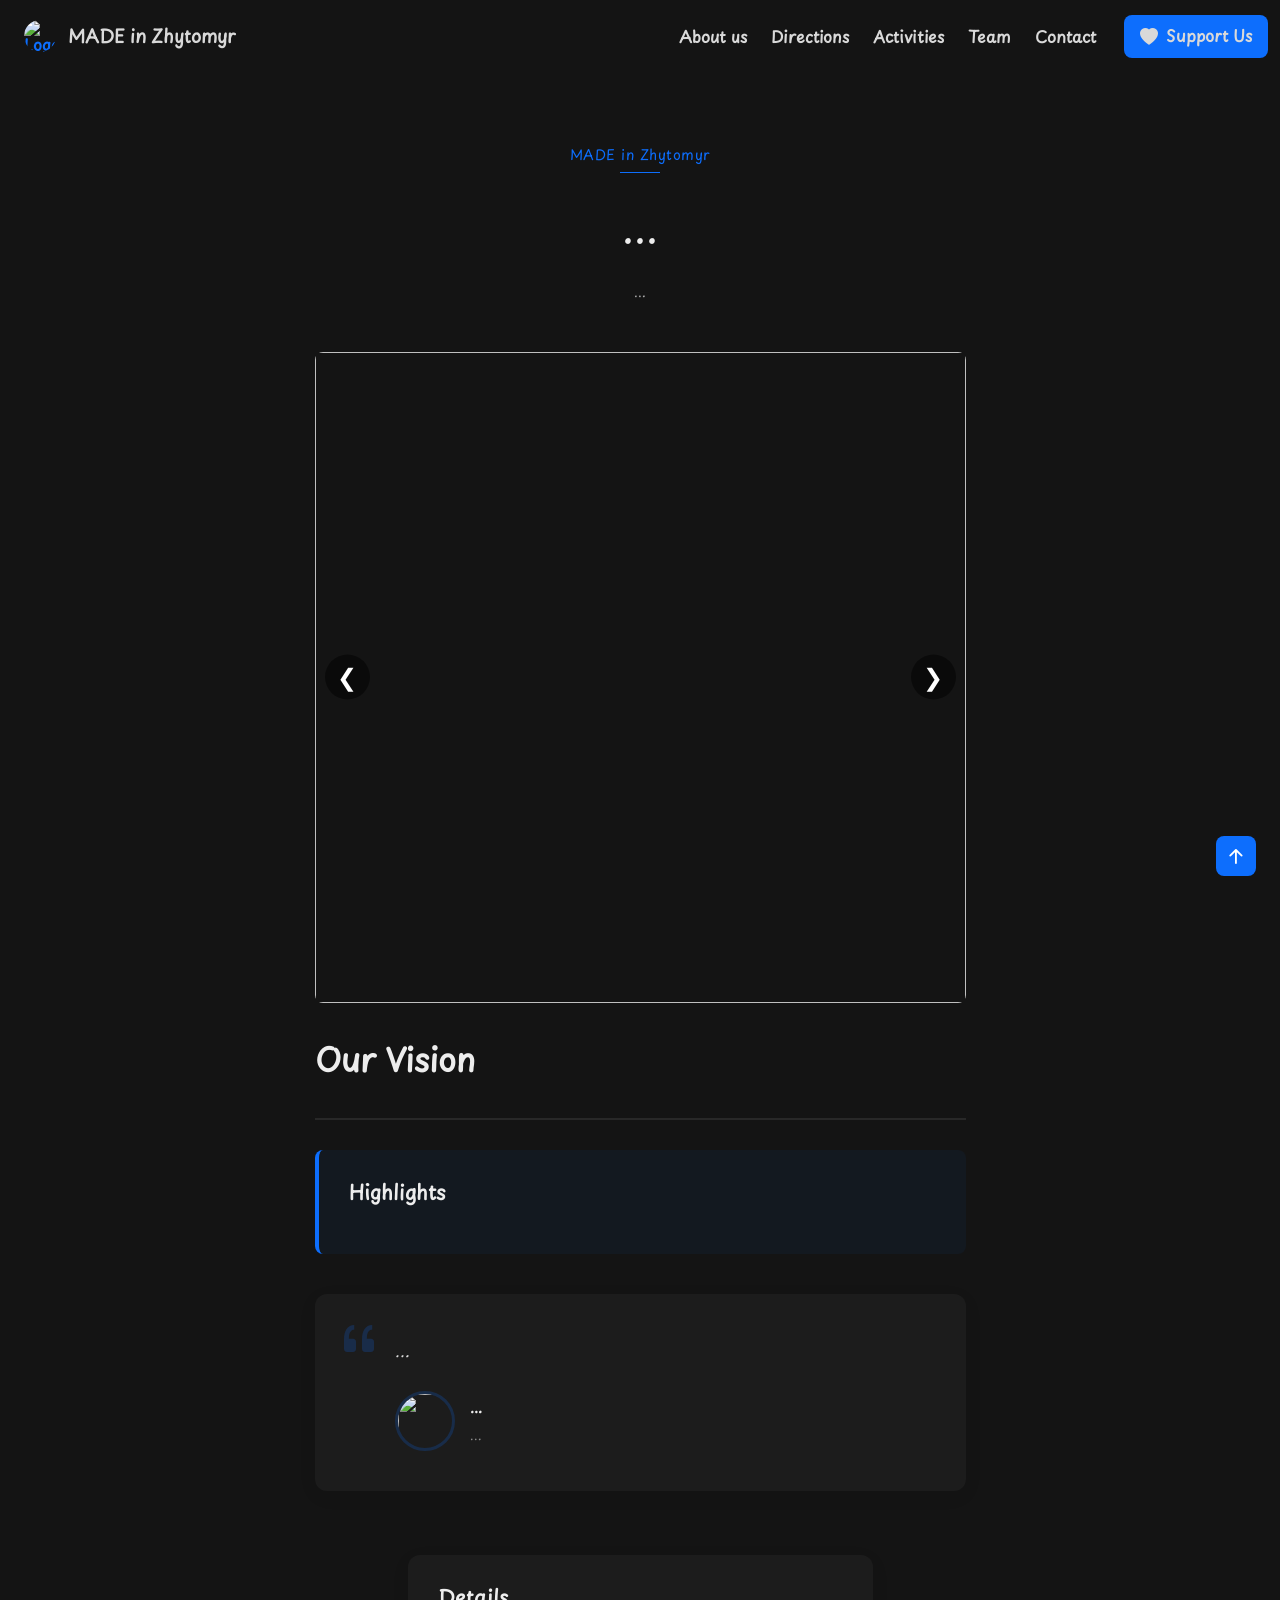
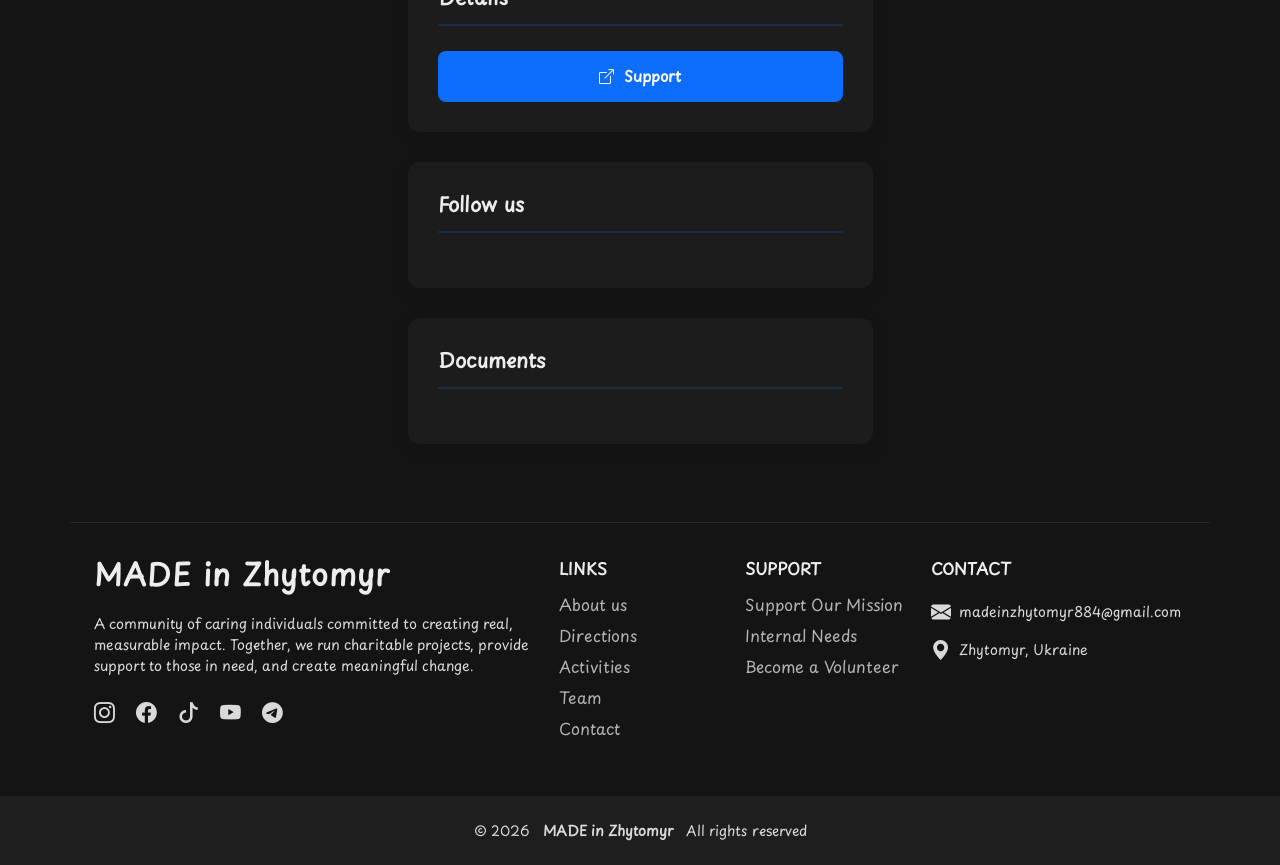
==== commit 2a9d9ee1: "Update index-project.html" ====
--- a/index-project.html
+++ b/index-project.html
@@ -164,7 +164,7 @@
       <div class="my_section_title row " data-aos="fade-up">
         <div class="my_subtitle col-12 subtitle">MADE in Zhytomyr</div>
         <div class="my_title col-12 product-name">...</div>
-        <div class="my_under_title col-12 product-description">...</div>
+        <div class="my_under_title col-12 product-desc">...</div>
       </div><!-- End Section Title -->
 
 
@@ -214,52 +214,35 @@
 
             <h2>Our Vision</h2>
 
-            <div class="meta-info">
-              <span>
-                <i class="bi bi-calendar"></i><span class="product-date1">...</span></span>
-              <span>
-                <i class="bi bi-brush"></i><span class="product-category1">...</span></span>
-              <span>
-                <i class="bi bi-people"></i><span class="product-client1">...</span></span>
-
-            </div>
-
-            <p class="product-text01">... </p>
-
-            <h3 class="product-title1">...</h3>
-
-            <p class="product-text1">...</p>
+
+
+            <div class="meta-info"></div>
+
+
+            <div class="description-container"></div>
+
 
 
 
             <div class="highlights-box">
-              <h4 class="product-moment_title">Highlights</h4>
-              <ul>
-                <li class="product-moment_1"><i class="bi bi-check-circle"></i> ...</li>
-                <li class="product-moment_2"><i class="bi bi-check-circle"></i> ...</li>
-                <li class="product-moment_3"><i class="bi bi-check-circle"></i> ...</li>
-                <li class="product-moment_4"><i class="bi bi-check-circle"></i> ...</li>
-              </ul>
-            </div>
-
-
-            <h3 class="product-title2">...</h3>
-            <p class="product-text2"> ... </p>
+              <h4>Highlights</h4>
+              <ul class="moments"> </ul>
+            </div>
+
 
 
             <blockquote>
               <i class="bi bi-quote quote-icon"></i>
-              <p class="product-coordinator_desc">...</p>
+              <p class="product-co_desc">...</p>
               <div class="author">
-                <img class="product-coordinator_img" src="">
+                <img class="product-co_img" src="">
                 <div class="product-name author-info">
-                  <h5 class="product-coordinator_name">...</h5>
-                  <span class="product-coordinator_position">...</span>
+                  <h5 class="product-co_name">...</h5>
+                  <span class="product-co_position">...</span>
                 </div>
               </div>
             </blockquote>
 
-            <p class="product-text02">...</p>
 
 
           </div>
@@ -271,64 +254,28 @@
           <div class="sidebar" data-aos="fade-up" data-aos-delay="200">
 
             <div class="info-card">
-              <h3>Project Details</h3>
-              <div class="info-item">
-                <span class="label">Location</span>
-                <span class="product-location value">...</span>
-              </div>
-              <div class="info-item">
-                <span class="label">Category</span>
-                <span class="product-categoryy value">...</span>
-              </div>
-              <div class="info-item">
-                <span class="label">Date Of The Event</span>
-                <span class="product-date value">...</span>
-              </div>
-              <div class="info-item">
-                <span class="label">Participants</span>
-                <span class="product-members value">...</span>
-              </div>
+              <h3>Details</h3>
+
+
+              <div class="details-container"></div>
+
+
               <a href="/index.html#support" class="btn-primary" target="_blank">
                 <i class="bi bi-box-arrow-up-right"></i> Support
               </a>
+
+
             </div>
 
             <div class="share-card" data-aos="fade-up" data-aos-delay="300">
               <h3>Follow us</h3>
-              <div class="social-links">
-
-                <a href="https://www.instagram.com/madeinzhytomyr/" target="_blank" class="facebook text-white">
-                  <i class="bi bi-instagram"></i>
-                </a>
-                <a href="https://www.facebook.com/profile.php?id=61586613398207" target="_blank"
-                  class="facebook text-white"> <i class="bi bi-facebook"></i> </a>
-
-                <a href="https://www.tiktok.com/@madeinzhytomyr" target="_blank" class="facebook text-white">
-                  <i class="bi bi-tiktok"></i>
-                </a>
-                <a href="https://www.youtube.com/@madeinzhytomyr" target="_blank" class="facebook text-white">
-                  <i class="bi bi-youtube"></i>
-                </a>
-                <a href="https://t.me/madeinzhytomyr884" target="_blank" class="facebook text-white">
-                  <i class="bi bi-telegram"></i>
-                </a>
-
-              </div>
+              <div class="social-links"></div>
             </div>
 
             <div class="tags-card" data-aos="fade-up" data-aos-delay="400">
-              <h3>Project in numbers</h3>
+              <h3>Documents</h3>
               <div class="tags">
-                <a href="#" class="product-num1">...</a>
-                <a href="#" class="product-num2">...</a>
-                <a href="#" class="product-num3">...</a>
-                <a href="#" class="product-num4">...</a>
-                <a href="#" class="product-num5">...</a>
-                <a href="#" class="product-num6">...</a>
-                <a href="#" class="product-num7">...</a>
-                <a href="#" class="product-num8">...</a>
-                <a href="#" class="product-num9">...</a>
-                <a href="#" class="product-num10">...</a>
+
               </div>
 
             </div>
@@ -667,579 +614,6 @@
 
 
 
-
-  <script>
-
-
-
-
-    // 🔹 Ініціалізація при завантаженні index_project
-    // 🔹 Ініціалізація при завантаженні index_project
-    // 🔹 Ініціалізація при завантаженні index_project
-    // 🔹 Ініціалізація при завантаженні index_project
-    // 🔹 Ініціалізація при завантаженні index_project
-    // 🔹 Ініціалізація при завантаженні index_project
-    // 🔹 Ініціалізація при завантаженні index_project
-    // 🔹 Ініціалізація при завантаженні index_project
-    // 🔹 Ініціалізація при завантаженні index_project
-    // 🔹 Ініціалізація при завантаженні index_project
-    // 🔹 Ініціалізація при завантаженні index_project
-
-    function initProductPage() {
-      const card = document.querySelector(".product-card");
-      if (!card) return;
-
-      // 🔹 ELEMENTY
-      const mainImage = document.querySelector(".main-image");
-      const thumbsContainer = document.querySelector(".thumbs");
-
-
-      const quantityInput = card.querySelector(".quantity-input");
-      const plusBtn = card.querySelector(".btn-plus");
-      const minusBtn = card.querySelector(".btn-minus");
-      const addToCartBtn = document.getElementById("addToCartDynamic");
-
-
-      const productName = card.querySelector(".product-name");
-      const productImg = card.querySelector(".product-img");
-      const productDate = card.querySelector(".product-date");
-
-      const productDescription = card.querySelector(".product-description");
-
-      const swiperWrapper = card.querySelector(".swiper-wrapper"); // контейнер для фото
-
-      const productDate1 = card.querySelector(".product-date1");
-      const productCategory1 = card.querySelector(".product-category1");
-      const productClient1 = card.querySelector(".product-client1");
-
-
-      const productText01 = card.querySelector(".product-text01");
-      const productTitle1 = card.querySelector(".product-title1");
-      const productText1 = card.querySelector(".product-text1");
-      const productMoment_title = card.querySelector(".product-moment_title");
-      const productMoment_1 = card.querySelector(".product-moment_1");
-      const productMoment_2 = card.querySelector(".product-moment_2");
-      const productMoment_3 = card.querySelector(".product-moment_3");
-      const productMoment_4 = card.querySelector(".product-moment_4");
-      const productTitle2 = card.querySelector(".product-title2");
-      const productText2 = card.querySelector(".product-text2");
-
-
-
-      const productCoordinator_desc = card.querySelector(".product-coordinator_desc");
-      const productCoordinator_img = card.querySelector(".product-coordinator_img");
-      const productCoordinator_name = card.querySelector(".product-coordinator_name");
-      const productCoordinator_position = card.querySelector(".product-coordinator_position");
-      const productText02 = card.querySelector(".product-text02");
-
-
-
-      const productLocation = card.querySelector(".product-location");
-      const productCategoryy = card.querySelector(".product-categoryy");
-      const productMembers = card.querySelector(".product-members");
-
-
-      const productNum1 = card.querySelector(".product-num1");
-      const productNum2 = card.querySelector(".product-num2");
-      const productNum3 = card.querySelector(".product-num3");
-      const productNum4 = card.querySelector(".product-num4");
-      const productNum5 = card.querySelector(".product-num5");
-      const productNum6 = card.querySelector(".product-num6");
-      const productNum7 = card.querySelector(".product-num7");
-      const productNum8 = card.querySelector(".product-num8");
-      const productNum9 = card.querySelector(".product-num9");
-      const productNum10 = card.querySelector(".product-num10");
-
-
-      // 🔹 URL параметри
-      const params = new URLSearchParams(window.location.search);
-      const product = {
-        name: params.get("name") || "",
-        img: params.get("img") || "",
-        date: params.get("date") || "",
-
-        description: params.get("description") || "",
-
-        images: JSON.parse(params.get("images") || "[]"),
-
-
-        date1: params.get("date1") || "",
-        category1: params.get("category1") || "",
-        client1: params.get("client1") || "",
-
-        text01: params.get("text01") || "",
-        title1: params.get("title1") || "",
-        text1: params.get("text1") || "",
-        moment_title: params.get("moment_title") || "",
-        moment_1: params.get("moment_1") || "",
-        moment_2: params.get("moment_2") || "",
-        moment_3: params.get("moment_3") || "",
-        moment_4: params.get("moment_4") || "",
-        title2: params.get("title2") || "",
-        text2: params.get("text2") || "",
-
-
-        coordinator_desc: params.get("coordinator_desc") || "",
-        coordinator_img: params.get("coordinator_img") || "",
-        coordinator_name: params.get("coordinator_name") || "",
-        coordinator_position: params.get("coordinator_position") || "",
-        text02: params.get("text02") || "",
-
-
-        location: params.get("location") || "",
-        categoryy: params.get("categoryy") || "",
-        members: params.get("members") || "",
-
-
-        num1: params.get("num1") || "",
-        num2: params.get("num2") || "",
-        num3: params.get("num3") || "",
-        num4: params.get("num4") || "",
-        num5: params.get("num5") || "",
-        num6: params.get("num6") || "",
-        num7: params.get("num7") || "",
-        num8: params.get("num8") || "",
-        num9: params.get("num9") || "",
-        num10: params.get("num10") || ""
-      };
-
-
-
-      // 🔹 Заповнення контенту (safe)
-      document.title = product.name || document.title;
-
-      if (productName) productName.textContent = product.name;
-      if (productImg) productImg.src = product.img;
-      if (productDate) productDate.textContent = product.date;
-
-      if (productDescription) productDescription.textContent = product.description;
-
-      if (productDate1) productDate1.textContent = product.date1;
-      if (productCategory1) productCategory1.textContent = product.category1;
-      if (productClient1) productClient1.textContent = product.client1;
-
-      if (productText01) productText01.textContent = product.text01;
-      if (productTitle1) productTitle1.textContent = product.title1;
-      if (productText1) productText1.textContent = product.text1;
-      if (productMoment_title) productMoment_title.textContent = product.moment_title;
-      if (productMoment_1) productMoment_1.textContent = product.moment_1;
-      if (productMoment_2) productMoment_2.textContent = product.moment_2;
-      if (productMoment_3) productMoment_3.textContent = product.moment_3;
-      if (productMoment_4) productMoment_4.textContent = product.moment_4;
-      if (productTitle2) productTitle2.textContent = product.title2;
-      if (productText2) productText2.textContent = product.text2;
-
-
-      if (productCoordinator_desc) productCoordinator_desc.textContent = product.coordinator_desc;
-      if (productCoordinator_img) productCoordinator_img.src = product.coordinator_img;
-      if (productCoordinator_name) productCoordinator_name.textContent = product.coordinator_name;
-      if (productCoordinator_position) productCoordinator_position.textContent = product.coordinator_position;
-      if (productText02) productText02.textContent = product.text02;
-
-
-      if (productLocation) productLocation.textContent = product.location;
-      if (productCategoryy) productCategoryy.textContent = product.categoryy;
-      if (productMembers) productMembers.textContent = product.members;
-
-
-      if (productNum1) productNum1.textContent = product.num1;
-      if (productNum2) productNum2.textContent = product.num2;
-      if (productNum3) productNum3.textContent = product.num3;
-      if (productNum4) productNum4.textContent = product.num4;
-      if (productNum5) productNum5.textContent = product.num5;
-      if (productNum6) productNum6.textContent = product.num6;
-      if (productNum7) productNum7.textContent = product.num7;
-      if (productNum8) productNum8.textContent = product.num8;
-      if (productNum9) productNum9.textContent = product.num9;
-      if (productNum10) productNum10.textContent = product.num10;
-
-
-
-
-      // фото
-      // фото
-      // фото
-      // фото
-      // фото
-      // фото
-      // фото
-
-      if (product.images.length) {
-        mainImage.src = product.images[0];
-        thumbsContainer.innerHTML = "";
-
-        product.images.forEach((src) => {
-          const img = document.createElement("img");
-          img.className = "thumb";
-          img.src = src;
-
-          img.addEventListener("click", () => {
-            mainImage.src = src;
-
-            thumbsContainer
-              .querySelectorAll(".thumb")
-              .forEach((t) => t.classList.remove("active"));
-
-            img.classList.add("active");
-          });
-
-          thumbsContainer.appendChild(img);
-        });
-      }
-
-      // кількість
-      // кількість
-      // кількість
-      // кількість
-      // кількість
-      // кількість
-      // кількість
-
-      plusBtn?.addEventListener("click", () => {
-        quantityInput.value = Number(quantityInput.value) + 1;
-      });
-
-      minusBtn?.addEventListener("click", () => {
-        quantityInput.value = Math.max(1, Number(quantityInput.value) - 1);
-      });
-
-      // додати в кошик
-      // додати в кошик
-      // додати в кошик
-      // додати в кошик
-      // додати в кошик
-      // додати в кошик
-      // додати в кошик
-
-      addToCartBtn?.addEventListener("click", () => {
-        addUserFromInput(
-          product.images[0] ?? "",
-          product.name,
-          product.price,
-          product.link,
-          Number(quantityInput.value) || 1
-        );
-      });
-
-      // кнопки наступне і попереднє фото
-      // кнопки наступне і попереднє фото
-      // кнопки наступне і попереднє фото
-      // кнопки наступне і попереднє фото
-      // кнопки наступне і попереднє фото
-      // кнопки наступне і попереднє фото
-      // кнопки наступне і попереднє фото
-      const prevBtn = document.getElementById("prev");
-      const nextBtn = document.getElementById("next");
-
-      // Приклад масиву фото
-      const images = product.images; // або будь-який масив URL
-
-      let currentIndex = 0;
-
-      // Встановлюємо перше фото
-      mainImage.src = images[0];
-      thumbsContainer.innerHTML = "";
-
-      // Створюємо мініатюри
-      images.forEach((src, index) => {
-        const img = document.createElement("img");
-        img.src = src;
-        if (index === 0) img.classList.add("active");
-
-        img.addEventListener("click", () => {
-          currentIndex = index;
-          updateMainImage();
-        });
-
-        thumbsContainer.appendChild(img);
-      });
-
-      // Функція оновлення головного фото і активної мініатюри
-      function updateMainImage() {
-        mainImage.src = images[currentIndex];
-
-        thumbsContainer.querySelectorAll("img").forEach((t, i) => {
-          t.classList.toggle("active", i === currentIndex);
-        });
-      }
-
-      function updateMainImage() {
-        mainImage.src = images[currentIndex];
-
-        thumbsContainer.querySelectorAll("img").forEach((t, i) => {
-          t.classList.toggle("active", i === currentIndex);
-        });
-
-        // Прокручуємо активну мініатюру по центру контейнера
-        const activeThumb = thumbsContainer.querySelector("img.active");
-        if (activeThumb) {
-          activeThumb.scrollIntoView({
-            behavior: "smooth",
-            block: "nearest", // по вертикалі, якщо потрібно
-            inline: "center", // по горизонталі
-          });
-        }
-      }
-
-      // Стрілки
-      prevBtn.addEventListener("click", () => {
-        currentIndex--;
-        if (currentIndex < 0) currentIndex = images.length - 1;
-        updateMainImage();
-      });
-
-      nextBtn.addEventListener("click", () => {
-        currentIndex++;
-        if (currentIndex >= images.length) currentIndex = 0;
-        updateMainImage();
-      });
-
-      // на весь екран і збільшення
-      // на весь екран і збільшення
-      // на весь екран і збільшення
-      // на весь екран і збільшення
-      // на весь екран і збільшення
-      // на весь екран і збільшення
-      // на весь екран і збільшення
-      // на весь екран і збільшення
-      const lightbox = document.getElementById("lightbox");
-      const lightboxImg = document.getElementById("lightbox-img");
-      const lightboxClose = document.getElementById("lightbox-close");
-
-      let zoomed = false; // стан збільшення
-
-      // Відкриття lightbox
-      mainImage.addEventListener("click", () => {
-        lightboxImg.src = mainImage.src;
-        lightbox.style.display = "flex";
-        lightboxImg.classList.remove("zoom-out");
-        lightboxImg.classList.add("zoom-in");
-        zoomed = false;
-      });
-
-      // Відкриття lightbox по натиску на головне фото
-      mainImage.addEventListener("click", () => {
-        // знаходимо індекс головного фото в масиві images
-        const index = images.indexOf(mainImage.src);
-        // якщо не знайдено, беремо 0
-        openLightbox(index >= 0 ? index : 0);
-      });
-
-      // Toggle збільшення/зменшення по кліку на фото
-      // Toggle збільшення/зменшення по кліку на фото
-      // Toggle збільшення/зменшення по кліку на фото
-      // Toggle збільшення/зменшення по кліку на фото
-      // Toggle збільшення/зменшення по кліку на фото
-      // Toggle збільшення/зменшення по кліку на фото
-      // Toggle збільшення/зменшення по кліку на фото
-      // Toggle збільшення/зменшення по кліку на фото
-
-      lightboxImg.addEventListener("click", (e) => {
-        const rect = lightboxImg.getBoundingClientRect();
-
-        // координати кліку відносно зображення
-        const offsetX = e.clientX - rect.left;
-        const offsetY = e.clientY - rect.top;
-
-        // transform-origin у відсотках
-        const originX = (offsetX / rect.width) * 100;
-        const originY = (offsetY / rect.height) * 100;
-
-        // Збільшення від точки кліку
-        if (!zoomed) {
-          lightboxImg.style.transformOrigin = `${originX}% ${originY}%`;
-          lightboxImg.style.transform = "scale(3.0)";
-          zoomed = true;
-          lightboxImg.classList.add("zoomed"); // додаємо клас для zoom-out курсора
-        } else {
-          // Зменшення назад, від тієї ж точки
-          lightboxImg.style.transform = "scale(1)";
-          zoomed = false;
-          // залишаємо transformOrigin від точки кліку
-          lightboxImg.classList.remove("zoomed"); // повертаємо zoom-in курсор
-        }
-      });
-
-      // Закриття по хрестику
-      lightboxClose.addEventListener("click", () => {
-        lightbox.style.display = "none";
-        lightboxImg.style.transform = "scale(1)";
-        lightboxImg.classList.remove("zoom-out");
-        lightboxImg.classList.add("zoom-in");
-        zoomed = false;
-
-        // скролбар відновлення
-        closeLightbox();
-      });
-
-      // Закриття по ESC
-      document.addEventListener("keydown", (e) => {
-        if (e.key === "Escape") {
-          lightbox.style.display = "none";
-          lightboxImg.style.transform = "scale(1)";
-          lightboxImg.classList.remove("zoom-out");
-          lightboxImg.classList.add("zoom-in");
-          zoomed = false;
-
-          // скролбар відновлення
-          closeLightbox();
-        }
-      });
-
-      // Закриття по кліку на фон
-      lightbox.addEventListener("click", (e) => {
-        if (e.target === lightbox) {
-          lightbox.style.display = "none";
-          lightboxImg.style.transform = "scale(1)";
-          lightboxImg.classList.remove("zoom-out");
-          lightboxImg.classList.add("zoom-in");
-          zoomed = false;
-
-          // скролбар відновлення
-          closeLightbox();
-        }
-      });
-
-      // мініатюри і кнопки на вест екран
-      // мініатюри і кнопки на вест екран
-      // мініатюри і кнопки на вест екран
-      // мініатюри і кнопки на вест екран
-      // мініатюри і кнопки на вест екран
-      // мініатюри і кнопки на вест екран
-      // мініатюри і кнопки на вест екран
-      // мініатюри і кнопки на вест екран
-      // мініатюри і кнопки на вест екран
-
-      const lightboxPrev = document.getElementById("lightbox-prev");
-      const lightboxNext = document.getElementById("lightbox-next");
-      const lightboxThumbs = document.getElementById("lightbox-thumbs");
-
-      function openLightbox(index) {
-        currentIndex = index;
-        lightboxImg.src = images[currentIndex];
-        lightbox.style.display = "flex";
-        updateThumbs();
-      }
-
-      function updateThumbs() {
-        lightboxThumbs.innerHTML = "";
-
-        images.forEach((src, i) => {
-          const img = document.createElement("img");
-          img.src = src;
-          if (i === currentIndex) img.classList.add("active");
-          img.addEventListener("click", () => openLightbox(i));
-          lightboxThumbs.appendChild(img);
-        });
-
-        // Центруємо активну мініатюру після рендеру
-        requestAnimationFrame(() => {
-          const activeThumb = lightboxThumbs.querySelector("img.active");
-          if (activeThumb) {
-            const containerRect = lightboxThumbs.getBoundingClientRect();
-            const thumbRect = activeThumb.getBoundingClientRect();
-
-            const scrollLeft =
-              lightboxThumbs.scrollLeft +
-              thumbRect.left -
-              containerRect.left -
-              containerRect.width / 2 +
-              thumbRect.width / 2;
-
-            lightboxThumbs.scrollTo({
-              left: scrollLeft,
-              behavior: "smooth",
-            });
-          }
-        });
-      }
-
-      lightboxPrev.addEventListener("click", () => {
-        currentIndex = (currentIndex - 1 + images.length) % images.length;
-        openLightbox(currentIndex);
-
-        // прибираєм zoom
-        // прибираєм zoom
-        // прибираєм zoom
-        lightboxImg.style.transform = "scale(1)";
-        zoomed = false;
-        // залишаємо transformOrigin від точки кліку
-        lightboxImg.classList.remove("zoomed"); // повертаємо zoom-in курсор
-      });
-
-      lightboxNext.addEventListener("click", () => {
-        currentIndex = (currentIndex + 1) % images.length;
-        openLightbox(currentIndex);
-
-        // прибираєм zoom
-        // прибираєм zoom
-        // прибираєм zoom
-        lightboxImg.style.transform = "scale(1)";
-        zoomed = false;
-        // залишаємо transformOrigin від точки кліку
-        lightboxImg.classList.remove("zoomed"); // повертаємо zoom-in курсор
-      });
-
-      lightboxClose.addEventListener("click", () => {
-        lightbox.style.display = "none";
-      });
-      document.addEventListener("keydown", (e) => {
-        if (e.key === "Escape") lightbox.style.display = "none";
-      });
-
-      // Приклад відкриття lightbox з головного зображення
-
-      // додавання блокування скролу
-      // додавання блокування скролу
-      // додавання блокування скролу
-      // додавання блокування скролу
-      // додавання блокування скролу
-      // додавання блокування скролу
-      // додавання блокування скролу
-      // додавання блокування скролу
-      // додавання блокування скролу
-      // додавання блокування скролу
-      function openLightbox(index) {
-        currentIndex = index;
-        lightboxImg.src = images[currentIndex];
-        lightbox.style.display = "flex";
-        updateThumbs();
-
-        // Забороняємо скрол сторінки
-        document.body.style.overflow = "hidden";
-      }
-
-      function closeLightbox() {
-        lightbox.style.display = "none";
-
-        // Відновлюємо скрол
-        document.body.style.overflow = "";
-      }
-
-
-
-      console.log("✅ Product loaded:", product);
-    }
-
-    document.addEventListener("DOMContentLoaded", initProductPage);
-
-
-
-
-
-
-
-
-
-
-
-
-
-
-  </script>
-
-
-
   <!-- js -->
   <script src="/index.js"></script>
 
@@ -1247,4 +621,4 @@
 
 </body>
 
-</html>+</html>
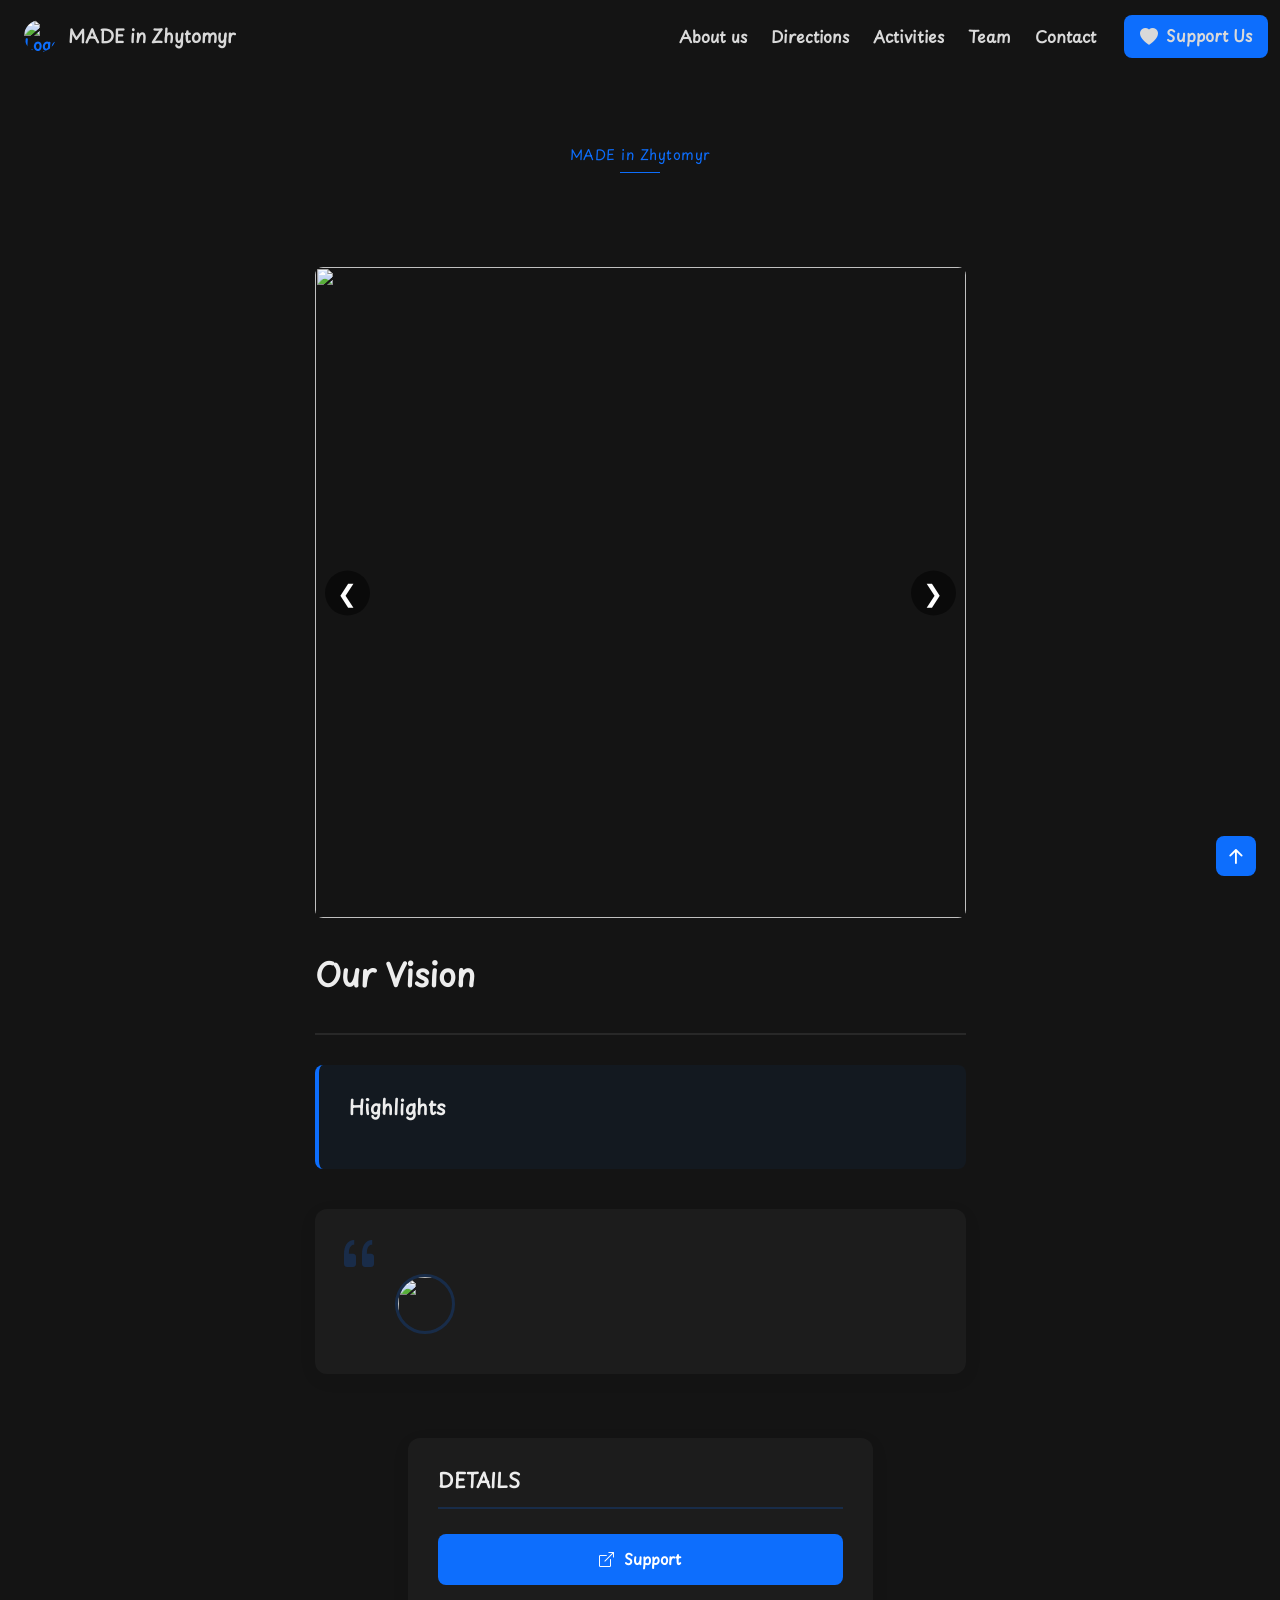
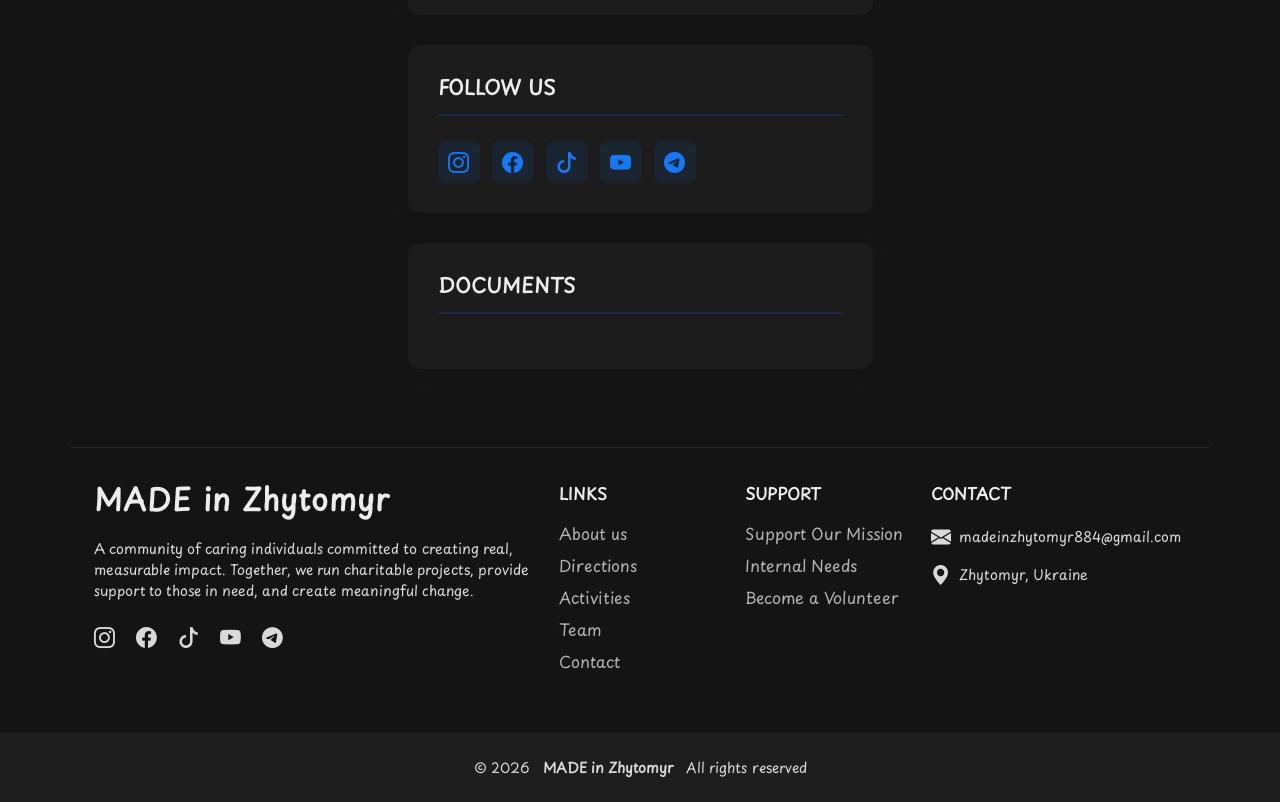
==== commit c54d95b4: "Update index-project.html" ====
--- a/index-project.html
+++ b/index-project.html
@@ -75,6 +75,7 @@
             <li class="my_navmenu_li"> <a href="/#portfolio" class="my_navmenu_a">Activities</a>
             </li>
             <li class="my_navmenu_li"> <a href="/#team" class="my_navmenu_a">Team</a> </li>
+            <li class="my_navmenu_li d-none"> <a href="/#reporting" class="my_navmenu_a">Reporting</a> </li>
             <li class="my_navmenu_li"> <a href="/#contact" class="my_navmenu_a">Contact</a> </li>
 
 
@@ -210,7 +211,7 @@
             </div>
           </div>
 
-          <div class="portfolio-content" data-aos="fade-up" data-aos-delay="200">
+          <div class="portfolio-content" >
 
             <h2>Our Vision</h2>
 
@@ -251,10 +252,10 @@
 
         <div style="margin: 12px;" class=" p-0 col-lg-4 col-xl-5 col-xxl-4">
 
-          <div class="sidebar" data-aos="fade-up" data-aos-delay="200">
+          <div class="sidebar" >
 
             <div class="info-card">
-              <h3>Details</h3>
+              <h3>DETAILS</h3>
 
 
               <div class="details-container"></div>
@@ -267,13 +268,13 @@
 
             </div>
 
-            <div class="share-card" data-aos="fade-up" data-aos-delay="300">
-              <h3>Follow us</h3>
+            <div class="share-card">
+              <h3>FOLLOW US</h3>
               <div class="social-links"></div>
             </div>
 
-            <div class="tags-card" data-aos="fade-up" data-aos-delay="400">
-              <h3>Documents</h3>
+            <div class="tags-card">
+              <h3>DOCUMENTS</h3>
               <div class="tags">
 
               </div>
@@ -330,6 +331,7 @@
             <li><a href="/#services">Directions</a></li>
             <li><a href="/#portfolio">Activities</a></li>
             <li><a href="/#team">Team</a></li>
+            <li class="d-none"><a href="/#reporting">Reporting</a></li>
             <li class="m-0 p-0"><a href="/#contact">Contact</a></li>
           </ul>
         </div>
--- a/index.css
+++ b/index.css
@@ -682,7 +682,7 @@
 
 .footer .footer-links ul li {
     padding: 0;
-    padding-bottom: 15px;
+    padding-bottom: 8px;
     font-size: 16px;
 
     display: flex;
@@ -696,7 +696,7 @@
 .footer .footer-links ul a {
     color: color-mix(in srgb, var(--default-color), transparent 20%);
     display: inline-block;
-    line-height: 1;
+    /* line-height: 1; */
 }
 
 .footer .footer-links ul a:hover {
@@ -1106,14 +1106,14 @@
     font-size: 18px;
 }
 
-.about .profile-card .social-connect {
+.about .profile-card .social-links {
     display: flex;
     justify-content: center;
     gap: 12px;
     padding-top: 30px;
 }
 
-.about .profile-card .social-connect a {
+.about .profile-card .social-links a {
     width: 44px;
     height: 44px;
     display: flex;
@@ -1126,7 +1126,7 @@
     transition: all 0.3s ease;
 }
 
-.about .profile-card .social-connect a:hover {
+.about .profile-card .social-links a:hover {
     background: var(--accent-color);
     color: var(--contrast-color);
     transform: translateY(-3px);
@@ -2187,7 +2187,7 @@
     font-weight: 600;
     font-size: 14px;
     color: var(--heading-color);
-    text-transform: uppercase;
+    /* text-transform: uppercase; */
     letter-spacing: 0.5px;
 }
 
@@ -2229,52 +2229,32 @@
     display: flex;
     align-items: center;
     justify-content: center;
-    width: 45px;
-    height: 45px;
+    width: 42px;
+    height: 42px;
     border-radius: 8px;
     transition: all 0.3s;
     font-size: 18px;
-}
-
-.portfolio-details .sidebar .share-card .social-links a.facebook {
+
+
+
+font-size: 21px;
+color: #1877F2;
+
+
+
+}
+
+.portfolio-details .sidebar .share-card .social-links a {
     background: color-mix(in srgb, #1877f2, transparent 90%);
     color: #1877f2;
 }
 
-.portfolio-details .sidebar .share-card .social-links a.facebook:hover {
+.portfolio-details .sidebar .share-card .social-links a:hover {
     background: #1877f2;
     color: #ffffff;
 }
 
-.portfolio-details .sidebar .share-card .social-links a.twitter {
-    background: color-mix(in srgb, #1da1f2, transparent 90%);
-    color: #1da1f2;
-}
-
-.portfolio-details .sidebar .share-card .social-links a.twitter:hover {
-    background: #1da1f2;
-    color: #ffffff;
-}
-
-.portfolio-details .sidebar .share-card .social-links a.linkedin {
-    background: color-mix(in srgb, #0077b5, transparent 90%);
-    color: #0077b5;
-}
-
-.portfolio-details .sidebar .share-card .social-links a.linkedin:hover {
-    background: #0077b5;
-    color: #ffffff;
-}
-
-.portfolio-details .sidebar .share-card .social-links a.pinterest {
-    background: color-mix(in srgb, #bd081c, transparent 90%);
-    color: #bd081c;
-}
-
-.portfolio-details .sidebar .share-card .social-links a.pinterest:hover {
-    background: #bd081c;
-    color: #ffffff;
-}
+
 
 .portfolio-details .sidebar .tags-card .tags {
     display: flex;
@@ -3247,3 +3227,102 @@
     background: #2a2a2a;
     color: white;
   }
+
+
+
+
+
+
+
+
+
+
+
+/* reporting */
+/* reporting */
+/* reporting */
+/* reporting */
+/* reporting */
+/* reporting */
+/* reporting */
+/* reporting */
+/* reporting */
+/* reporting */
+/* reporting */
+/* reporting */
+
+/* reporting */
+/* Основна картка */
+.report-item {
+    background: #1C1C1C;
+    color: #fff;
+    transition: all 0.4s ease;
+    border-radius: 1rem;
+    padding: 20px;
+    display: flex;
+    flex-direction: column;
+    justify-content: space-between;
+    height: 120px;
+    box-shadow: 0 4px 12px rgba(0,0,0,0.1);
+    border: 2px solid transparent;
+}
+
+/* Градієнтна рамка при наведенні */
+.report-item:hover {
+    transform: translateY(-8px);
+    box-shadow: 0 12px 24px rgba(0,0,0,0.25);
+    border-image: linear-gradient(45deg, #007bff, #00cfff);
+    border-image-slice: 1;
+}
+
+/* Заголовок */
+.report-item .title {
+    font-weight: 600;
+    font-size: 1.1rem;
+    display: flex;
+    align-items: center;
+    color: white;
+}
+
+/* Іконка календаря */
+.report-item .title i {
+    color: #007bff; /* primary колір */
+    font-size: 1.2rem;
+    margin-right: 0.5rem;
+}
+
+/* Іконка стрілки */
+.report-item .icon {
+    font-size: 1.2rem;
+    color: #fff;
+    transition: transform 0.3s ease, color 0.3s ease;
+}
+
+.report-item:hover .icon {
+    transform: translateX(5px);
+    color: #007bff;
+}
+
+/* Опис */
+.report-item .description {
+    font-size: 0.85rem;
+    color: #e0e0e0;
+}
+
+
+
+
+
+
+
+
+
+
+
+
+
+
+
+
+
+
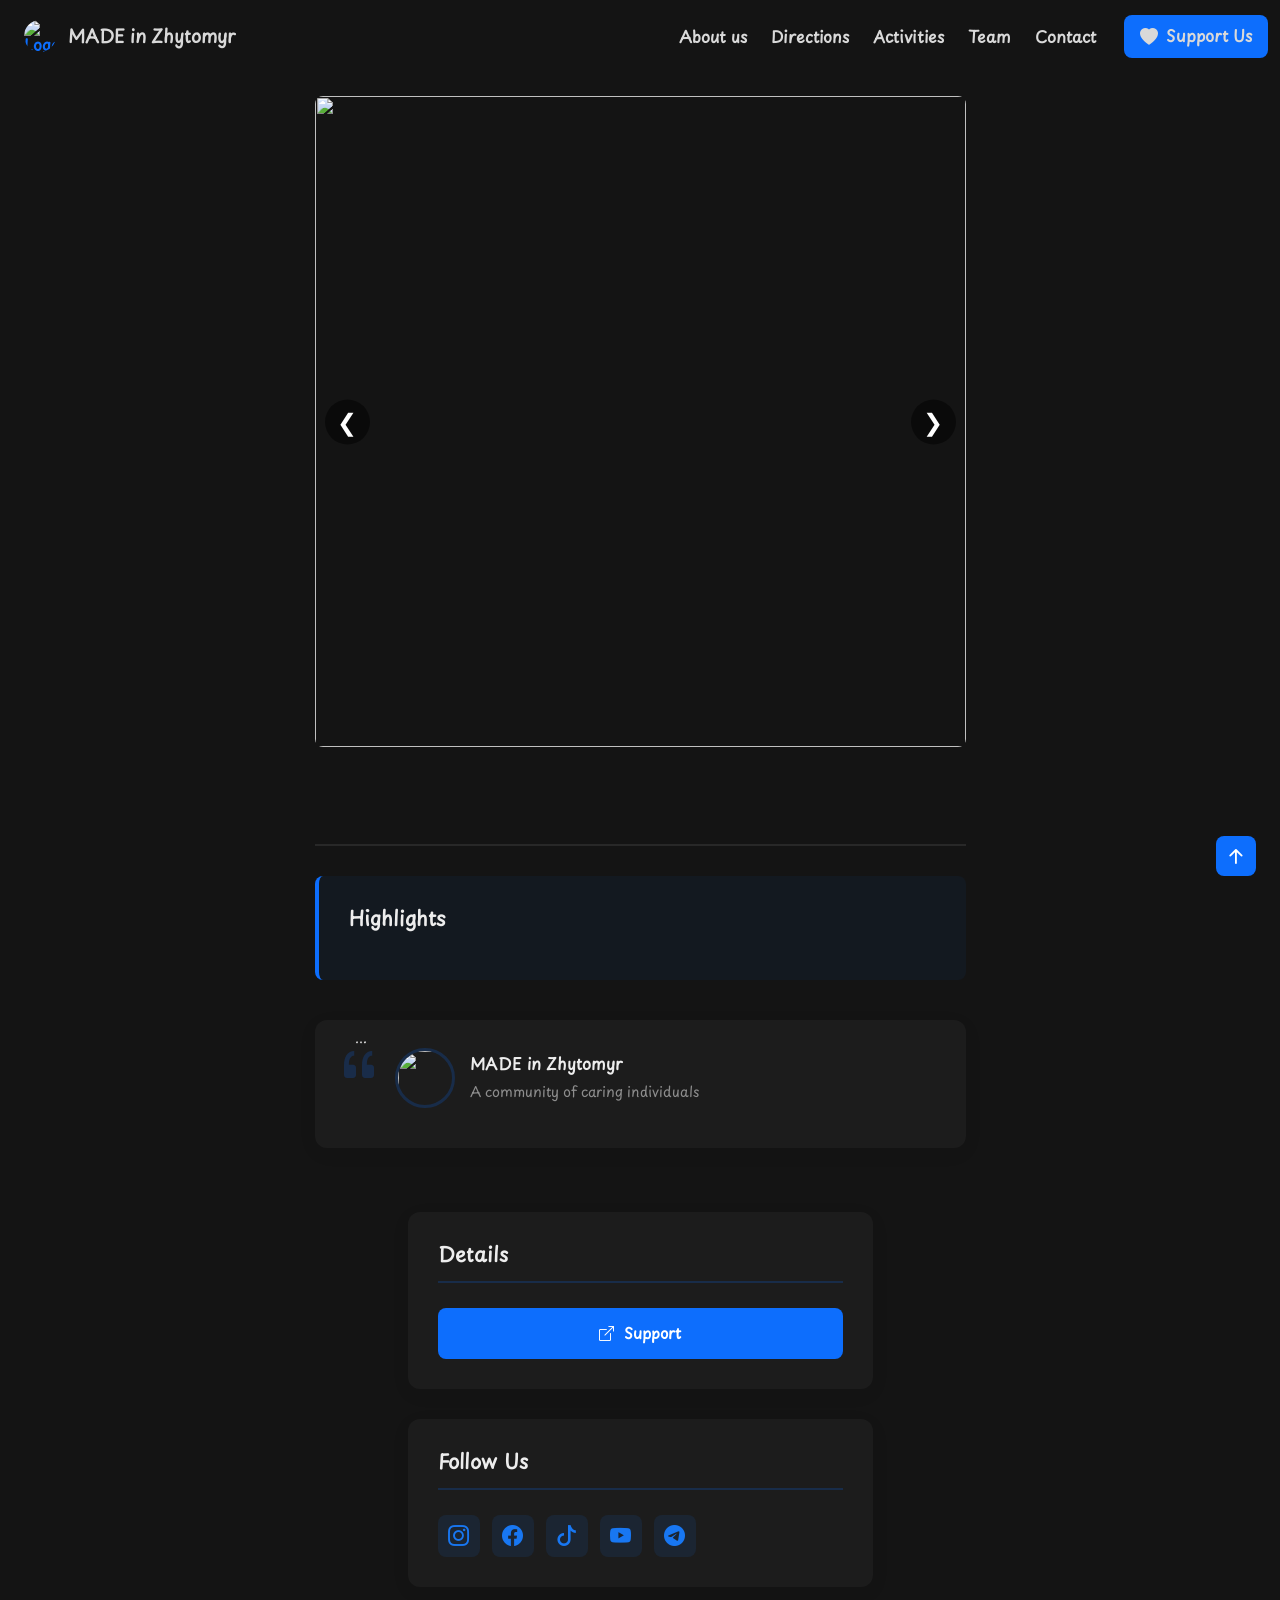
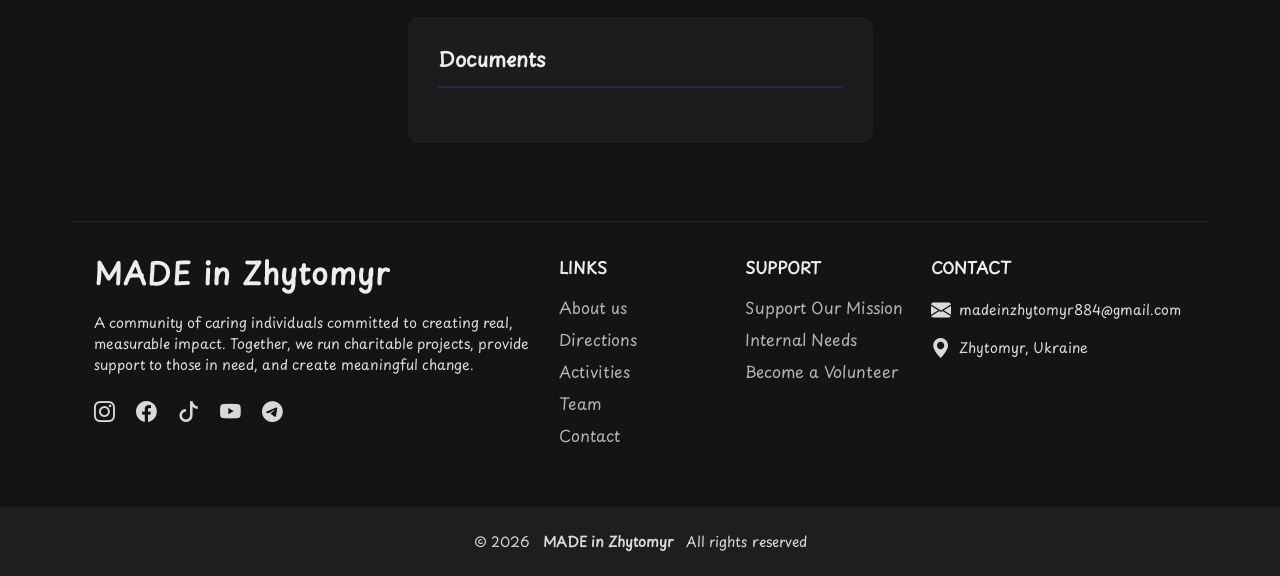
==== commit 97560061: "Update index-project.html" ====
--- a/index-project.html
+++ b/index-project.html
@@ -162,11 +162,12 @@
 
 
       <!-- Section Title -->
-      <div class="my_section_title row " data-aos="fade-up">
+      <!-- <div class="my_section_title row " data-aos="fade-up">
         <div class="my_subtitle col-12 subtitle">MADE in Zhytomyr</div>
         <div class="my_title col-12 product-name">...</div>
         <div class="my_under_title col-12 product-desc">...</div>
-      </div><!-- End Section Title -->
+      </div> -->
+      <!-- End Section Title -->
 
 
 
@@ -211,19 +212,17 @@
             </div>
           </div>
 
-          <div class="portfolio-content" >
-
-            <h2>Our Vision</h2>
-
+          <div class="portfolio-content">
+
+            <!-- Section Title -->
+            <div class="my_section_title row pt-3 px-0 " data-aos="fade-up">
+              <div class="my_title col-12 product-name fs-1 pb-0 fw-bold text-start">...</div>
+              <!-- <div class="my_under_title col-12 small product-desc text-start">...</div> -->
+            </div><!-- End Section Title -->
 
 
             <div class="meta-info"></div>
-
-
             <div class="description-container"></div>
-
-
-
 
             <div class="highlights-box">
               <h4>Highlights</h4>
@@ -231,31 +230,30 @@
             </div>
 
 
-
-            <blockquote>
+            <blockquote class="pt-1">
               <i class="bi bi-quote quote-icon"></i>
-              <p class="product-co_desc">...</p>
+
+              <div class="quotes-container">...</div>
+
               <div class="author">
-                <img class="product-co_img" src="">
-                <div class="product-name author-info">
-                  <h5 class="product-co_name">...</h5>
-                  <span class="product-co_position">...</span>
+                <img src="https://i.postimg.cc/qqYWjXf2/photo-2026-03-05-17-24-26.jpg">
+                <div class=" author-info">
+                  <h5 >MADE in Zhytomyr</h5>
+                  <span>A community of caring individuals</span>
                 </div>
               </div>
             </blockquote>
 
-
-
-          </div>
-
-        </div>
-
-        <div style="margin: 12px;" class=" p-0 col-lg-4 col-xl-5 col-xxl-4">
-
-          <div class="sidebar" >
+          </div>
+
+        </div>
+
+        <div style="margin: 12px;" class=" p-0 col-lg-6 col-xl-5 col-xxl-4">
+
+          <div class="sidebar">
 
             <div class="info-card">
-              <h3>DETAILS</h3>
+              <h3>Details</h3>
 
 
               <div class="details-container"></div>
@@ -269,12 +267,12 @@
             </div>
 
             <div class="share-card">
-              <h3>FOLLOW US</h3>
+              <h3>Follow Us</h3>
               <div class="social-links"></div>
             </div>
 
             <div class="tags-card">
-              <h3>DOCUMENTS</h3>
+              <h3>Documents</h3>
               <div class="tags">
 
               </div>
--- a/index.css
+++ b/index.css
@@ -3326,3 +3326,8 @@
 
 
 
+
+
+
+
+
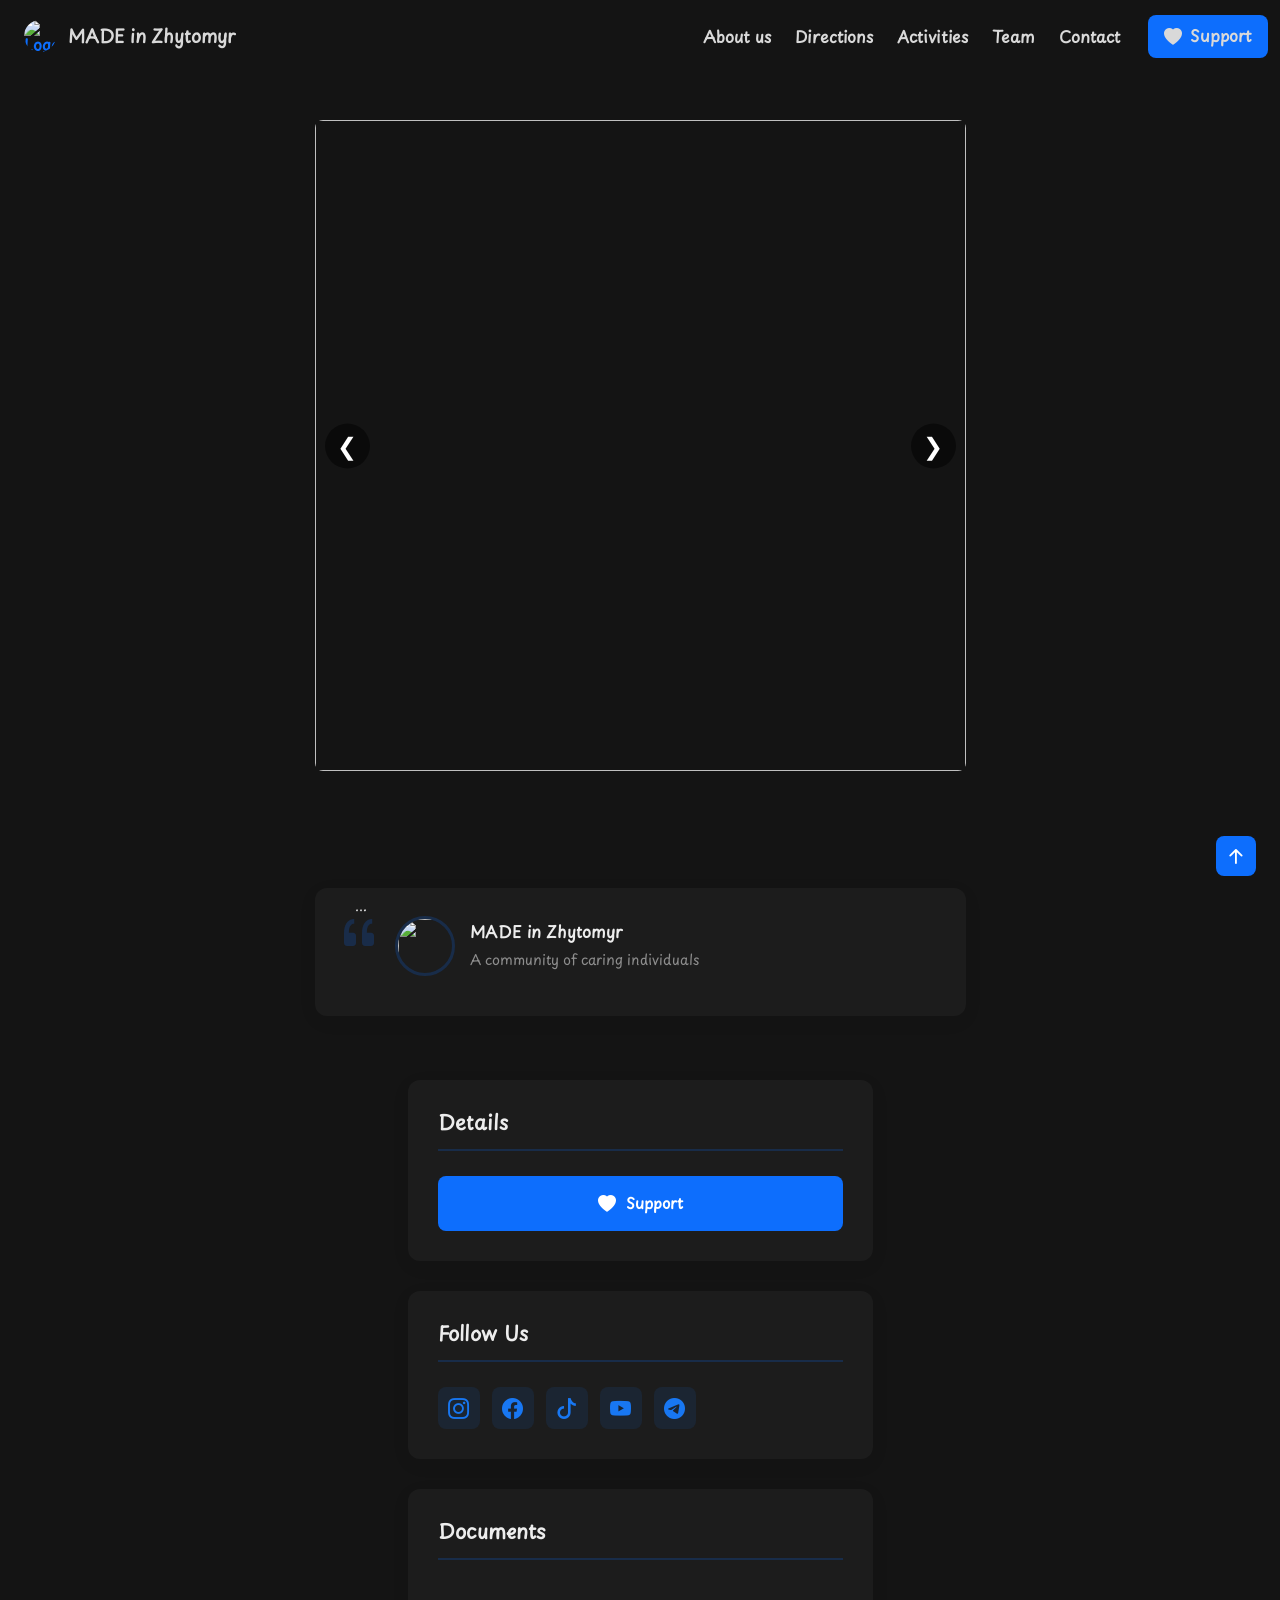
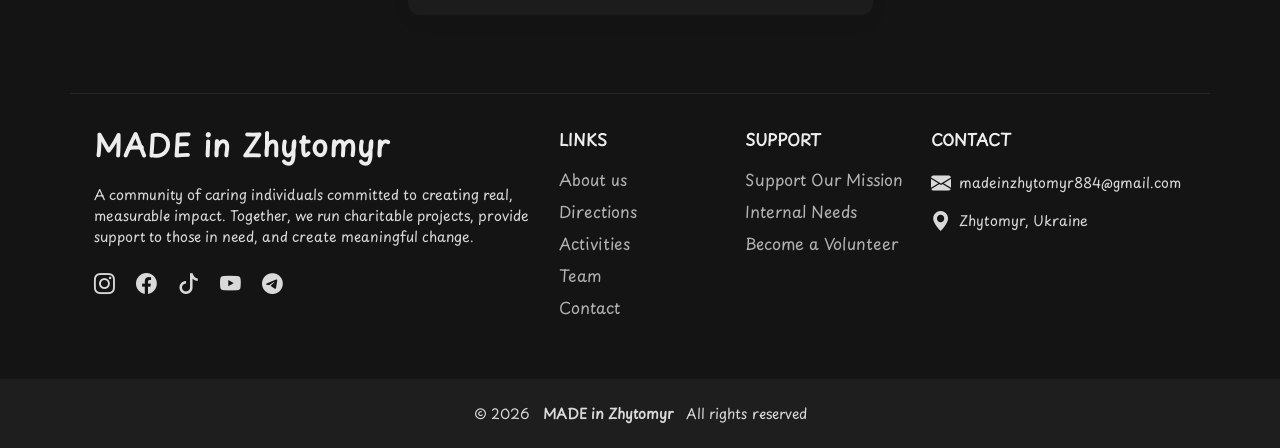
==== commit 01173b26: "Update index-project.html" ====
--- a/index-project.html
+++ b/index-project.html
@@ -85,7 +85,7 @@
               <a href="/#support" class="m-0 p-0 my_navmenu_a">
                 <div class="m-0 p-2 px-3 bg-primary rounded-3 row">
                   <i style="font-size: 18px;" class="m-0 p-0 pe-2 col-auto bi bi-heart-fill"></i>
-                  <span class="m-0 p-0 col">Support Us</span>
+                  <span class="m-0 p-0 col">Support</span>
                 </div>
               </a>
             </li>
@@ -156,8 +156,8 @@
 
 
   <!-- Portfolio Details Section -->
-  <section id="portfolio-details"
-    class=" m-0 p-0 d-flex justify-content-center portfolio-details section  product-card">
+  <section id="portfolio-details "
+    class=" m-0 p-0 d-flex justify-content-center portfolio-details section  product-card mt-4">
     <div class="m-0 p-0 container">
 
 
@@ -221,13 +221,9 @@
             </div><!-- End Section Title -->
 
 
-            <div class="meta-info"></div>
             <div class="description-container"></div>
 
-            <div class="highlights-box">
-              <h4>Highlights</h4>
-              <ul class="moments"> </ul>
-            </div>
+           
 
 
             <blockquote class="pt-1">
@@ -259,8 +255,10 @@
               <div class="details-container"></div>
 
 
-              <a href="/index.html#support" class="btn-primary" target="_blank">
-                <i class="bi bi-box-arrow-up-right"></i> Support
+              <a href="/index.html#support" class="btn-primary text-center" target="_blank">
+                <i style="font-size: 18px;" class="m-0 p-0 col-auto bi bi-heart-fill"></i>
+                <span class="m-0 p-0 col-auto">Support</span>
+
               </a>
 
 
--- a/index.css
+++ b/index.css
@@ -2291,8 +2291,8 @@
 
 @media (max-width: 767px) {
     .portfolio-details .portfolio-content .meta-info {
-        flex-direction: column;
-        gap: 10px;
+        /* flex-direction: column; */
+        /* gap: 10px; */
     }
 
     .portfolio-details .portfolio-content blockquote {
@@ -2313,8 +2313,8 @@
     }
 
     .portfolio-details .sidebar .info-card .info-item {
-        flex-direction: column;
-        gap: 8px;
+        /* flex-direction: column; */
+        /* gap: 8px; */
     }
 
     .portfolio-details .sidebar .info-card .info-item .value {
@@ -3331,3 +3331,5 @@
 
 
 
+
+
